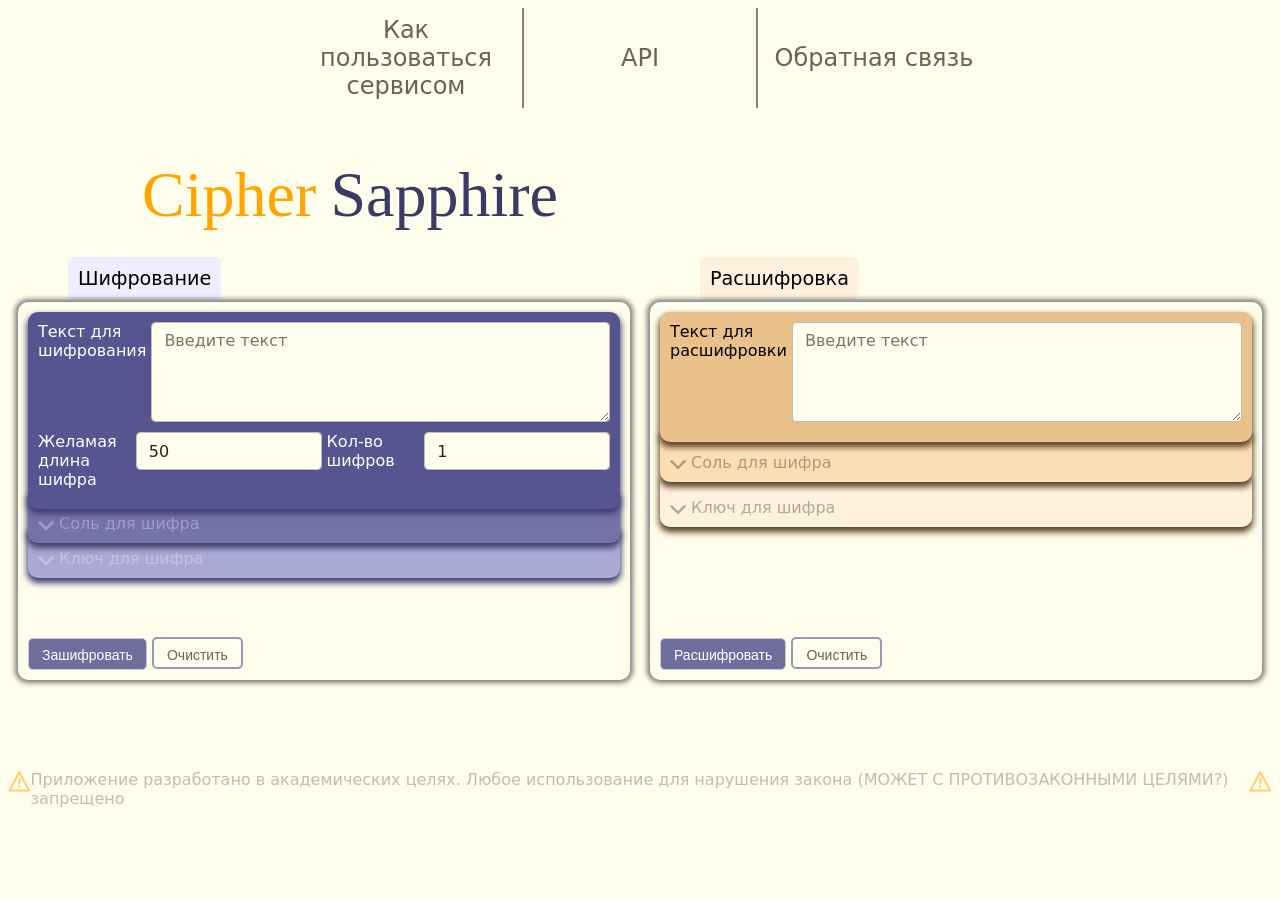
==== index.html @ 23f56d22 "добавил подсветку полей в блоке шифрования и дешифрования в случае если при изменении значений в пол" ====
<!DOCTYPE html>
<html lang="en">
<head>
    <meta charset="UTF-8">
    <meta name="viewport" content="width=device-width, initial-scale=1.0">
    <title>Document</title>
    <link rel="stylesheet" href="./index.css">
    <link rel="stylesheet" href="./preloader.css">
    <!-- <link rel="stylesheet" href="https://cdnjs.cloudflare.com/ajax/libs/font-awesome/6.7.2/css/all.min.css"> -->
</head>
<body>
     <div id="preloader-container">
        <div id="container__sapphire">
            <div id="sapphire__upper-triangles-block">
                <div class="triangle triangle--small triangle-up">
                    <div class='triangle-text'></div>
                </div>
                <div class="triangle triangle--small triangle-down">
                    <div class='triangle-text'></div>
                </div>
                <div class="triangle triangle--small triangle-up">
                    <div class='triangle-text'></div>
                </div>
                <div class="triangle triangle--small triangle-down">
                    <div class='triangle-text'></div>
                </div>
                <div class="triangle triangle--small triangle-up">
                    <div class='triangle-text'></div>
                </div>
            </div>
            <!-- <div id="sapphire__down-triangles-block"> -->
                <div class="triangle triangle-big--center">
                    <div class='triangle-text'></div>
                </div>
                <div class="triangle triangle-big--left">
                    <div class='triangle-text'></div>
                </div>
                <div class="triangle triangle-big--right">
                    <div class='triangle-text'></div>
                </div>
            <!-- </div> -->
        </div>
    </div>
    <div id="page-background"></div>
    <nav id="page__navigation">
        <div class="navigation__block">
            <div class="navigation__block__title">Как пользоваться сервисом</div>
            <div class="navigation__block__content" id="navigation__block__content__how-to-use">
                <div class="navigation__content__section">
                    <div class="navigation__content__section__step-num">1</div>
                    <div class="navigation__content__section__step-description">
                        В поле <span class="navigation__how-to-use__description__field-name">Текст для шифрования</span> введи текст, который хочешь зашифровать.
                        <br>В поле <span class="navigation__how-to-use__description__field-name">Желаемая длина шифра</span> введи количество символов, которое ты бы хотел видеть в шифре (это значение будет учтено только если итоговое количество символов в шифре меньше желаемого). 
                        <div class="how-to-use__description__slider-block">
                            <div class="slider-arrow">
                                <svg width="1em" height="1em" viewBox="0 0 10 10" fill="none" xmlns="http://www.w3.org/2000/svg"><path d="M1 4L5 8L9 4" stroke="currentColor" stroke-width="1.5" stroke-linecap="round"/></svg>
                                <span>Что это дает?</span>
                            </div>
                            <div class="slider-content">
                                Эта опция нужна, если ты хочешь, чтобы длина шифра не подсказывала возможные отличия между зашифрованными значениями. Так, текст '10', '10 000' и '10 000 000' будет иметь одинаковое количество символов в зашифрованном виде. В этом случае, потенциальный злоумышленник не сможет сделать вывод, ориентируясь только на количество символов в шифрах, в каком из них меньшее значение, а в каком большее.
                            </div>
                        </div>
                        В поле <span class="navigation__how-to-use__description__field-name">Кол-во шифров</span> введи количество шифров, которое сгенерируется по итогам шифрования. 
                        <div class="how-to-use__description__slider-block">
                            <div class="slider-arrow"><svg width="1em" height="1em" viewBox="0 0 10 10" fill="none" xmlns="http://www.w3.org/2000/svg"><path d="M1 4L5 8L9 4" stroke="currentColor" stroke-width="1.5" stroke-linecap="round"/></svg><span>Зачем?</span>
                            </div>
                            <div class="slider-content">
                                Используя эту опцию, ты можешь визуально сверить насколько отличаются между собой шифры, не смотря на то, что каждый из них будет содержать переданное тобой значение. Это демонстрирует устойчивость алгоритма к <a href="https://ru.wikipedia.org/wiki/Частотный_анализ" target="_blank">частотному анализу</a>.
                            </div>
                        </div>
                    </div>
                </div>
                <div class="navigation__content__section">
                    <div class="navigation__content__section__step-num">2</div>
                    <div class="navigation__content__section__step-description">
                        После нажатия на кнопку <span class="navigation__how-to-use__description__field-name">Зашифровать</span> сгенерируются шифры. Напротив каждого из них будет кнопка <span class="navigation__how-to-use__description__field-name">Расшифровать</span>. Нажав на ее, шифр прольется в поле <span class="navigation__how-to-use__description__field-name">Текст для расшифровки</span> в блоке Дешифровки.
                        <br>В нем же есть кнопка <span class="navigation__how-to-use__description__field-name">Расшифровать</span>. Нажав на ее, алгоритм отобразит исходное сообщение
                    </div>
                </div>
                <div class="navigation__content__section">
                    <div class="navigation__content__section__step-num">3</div>
                    <div class="navigation__content__section__step-description">
                        Соль для шифра предназначена для обеспечения стойкости шифров к взлому. Она гарантирует, что даже в случае заполучения потенциальным злоумышленником зашифрованных сообщений, их не получится расшифровать, не зная соли (вероятность подобрать соль менее 0.00000000001%).
                        <br>Для генерации соли используй endpoint <span class="navigation__how-to-use__description__field-name">api/getCipherSalt</span>(подробнее в разделе навигации API), нажми на иконку <svg xmlns="http://www.w3.org/2000/svg" x="0px" y="0px" width="25" height="25" viewBox="0,0,256,256"><g fill="#ffffff" fill-rule="nonzero" stroke="none" stroke-width="1" stroke-linecap="butt" stroke-linejoin="miter" stroke-miterlimit="10" stroke-dasharray="" stroke-dashoffset="0" font-family="none" font-weight="none" font-size="none" text-anchor="none" style="mix-blend-mode: normal"><g transform="scale(10.66667,10.66667)"><path d="M7,5c-3.84545,0 -7,3.15455 -7,7c0,3.84545 3.15455,7 7,7c2.77499,0 5.08941,-1.6853 6.27148,-4h2.72852v3h6v-3h2v-6h-1h-9.71289c-1.11451,-2.32444 -3.44795,-4 -6.28711,-4zM7,7c2.28025,0 4.09251,1.421 4.75586,3.32813l0.23242,0.67188h10.01172v2h-2v3h-2v-3h-5.98242l-0.24805,0.63477c-0.75942,1.94073 -2.60543,3.36523 -4.76953,3.36523c-2.75455,0 -5,-2.24545 -5,-5c0,-2.75455 2.24545,-5 5,-5zM7,9c-1.64501,0 -3,1.35499 -3,3c0,1.64501 1.35499,3 3,3c1.64501,0 3,-1.35499 3,-3c0,-1.64501 -1.35499,-3 -3,-3zM7,11c0.56413,0 1,0.43587 1,1c0,0.56413 -0.43587,1 -1,1c-0.56413,0 -1,-0.43587 -1,-1c0,-0.56413 0.43587,-1 1,-1z"></path></g></g></svg> напротив поля <span class="navigation__how-to-use__description__field-name">Ключ для шифра</span> формы основной страницы или на кнопку ниже <span class="navigation__how-to-use__description__field-name">Получить соль</span>.
                        <div class="section-private-data" id="section-private-data--salt-block">
                            <button type="button" id="getSalt">Получить соль</button>
                            <!--TODO идентификато ниже не должен быть с заглавной буквы-->
                            <div class="private-data__result" id="GetCipherSalt">
                                <div class="private-data__result__text" id="cipher-salt__text-block"></div>
                            </div>
                            <div class="private-data__timer-block" id="сipher-salt-timer-block">
                                <div class="private-data__timer-block__timer" id="salt-timer-block__timer"></div>
                                <div class="private-data__timer-block__text" id="salt-timer-block__text"></div>
                            </div>
                        </div>
                        <div class="how-to-use__description__slider-block">
                            <div class="slider-arrow"><svg width="1em" height="1em" viewBox="0 0 10 10" fill="none" xmlns="http://www.w3.org/2000/svg"><path d="M1 4L5 8L9 4" stroke="currentColor" stroke-width="1.5" stroke-linecap="round"/></svg><span>Несколько важных уточнений</span>
                            </div>
                            <!-- ПЕРЕИЕНУЙ КЛАСС navigation__how-to-use__description__field-name -->
                             <!-- ПЕРЕНЕСИ ИНФОРМАЦИЮ НИЖЕ В РАЗДЕЛ ПЕРСОНАЛЬНАЯ БЕЗОПАСНОСТЬ -->
                            <div class="slider-content">
                                <ol>
                                    <li>Не используй соль, которую придумал сам, это не безопасно!</li>
                                    <li>При работе с алгоритмом с <b>демонстрационной страницы</b> (где ты сейчас находишься) указывать соль не обязательно. Однако, при использовании api, ресурс будет требовать ее передачу.</li>
                                    <li>Очевидно, ту же соль, что была передана при шифровании, необходимо передать и при дешифровке для получения исходного сообщения. Можно использовать одну и ту же соль для неограниченного количества операций шифрования/дешифрования.</li>
                                    <li>И наконец, храни соль отдельно от шифров, которые были зашифрованы с ее помощью.</li>
                                </ol>
                            </div>
                        </div>
                        
                    </div>
                </div>
                <div class="navigation__content__section">
                    <div class="navigation__content__section__step-num">4</div>
                    <div class="navigation__content__section__step-description">
                        Ключ является необязательным параметром, который имеет схожее значение с солью и еще на несколько порядков усиливает стойкость шифра к взлому. Если соль - это сейф, который защищает твой зашифрованный текст, ключ - это еще один сейф внутри.
                        <br>К ключу применяются те же условия, которые описаны в подразделе Несколько важных уточнений для Соли выше, кроме того, что ключ необязательно формировать и передавать при работе с api
                        <br>Для генерации ключа воспользуйся api ендпоинтом <span class="navigation__how-to-use__description__field-name">api/getCipherKey</span> (подробнее в разделе навигации API), нажми на иконку <svg xmlns="http://www.w3.org/2000/svg" x="0px" y="0px" width="25" height="25" viewBox="0,0,256,256"><g fill="#ffffff" fill-rule="nonzero" stroke="none" stroke-width="1" stroke-linecap="butt" stroke-linejoin="miter" stroke-miterlimit="10" stroke-dasharray="" stroke-dashoffset="0" font-family="none" font-weight="none" font-size="none" text-anchor="none" style="mix-blend-mode: normal"><g transform="scale(10.66667,10.66667)"><path d="M7,5c-3.84545,0 -7,3.15455 -7,7c0,3.84545 3.15455,7 7,7c2.77499,0 5.08941,-1.6853 6.27148,-4h2.72852v3h6v-3h2v-6h-1h-9.71289c-1.11451,-2.32444 -3.44795,-4 -6.28711,-4zM7,7c2.28025,0 4.09251,1.421 4.75586,3.32813l0.23242,0.67188h10.01172v2h-2v3h-2v-3h-5.98242l-0.24805,0.63477c-0.75942,1.94073 -2.60543,3.36523 -4.76953,3.36523c-2.75455,0 -5,-2.24545 -5,-5c0,-2.75455 2.24545,-5 5,-5zM7,9c-1.64501,0 -3,1.35499 -3,3c0,1.64501 1.35499,3 3,3c1.64501,0 3,-1.35499 3,-3c0,-1.64501 -1.35499,-3 -3,-3zM7,11c0.56413,0 1,0.43587 1,1c0,0.56413 -0.43587,1 -1,1c-0.56413,0 -1,-0.43587 -1,-1c0,-0.56413 0.43587,-1 1,-1z"></path></g></g></svg> напротив поля <span class="navigation__how-to-use__description__field-name">Соль для шифрования</span> формы основной страницы или на кнопку ниже <span class="navigation__how-to-use__description__field-name">Получить ключ</span>
                        <div class="section-private-data" id="section-private-data--key-block">
                            <button type="button" id="getKey">Получить ключ</button>
                            <!--TODO идентификато ниже не должен быть с заглавной буквы-->
                            <div class="private-data__result" id="GetCipherKey">
                                <div class="private-data__result__text" id="cipher-key__text-block"></div>
                            </div>
                            <div class="private-data__timer-block" id="сipher-key-timer-block">
                                <div class="private-data__timer-block__timer" id="key-timer-block__timer"></div>
                                <div class="private-data__timer-block__text" id="key-timer-block__text"></div>
                            </div>
                        </div>
                    </div>
                </div>
            </div>
        </div>
        <div class="navigation__block">
            <div class="navigation__block__title">API</div>
            <div class="navigation__block__content">
                <div id="api_description">
                    <div class="api_description__block">
                        <h3>Общая информация</h3>
                        <ul>
                            <li>Передача персонального api ключа или заголовка авторизации: не требуется</li>
                            <li>Ограничение на отправку запросов в минуту?</li>
                        </ul>
                    </div>
                    <div class="api_description__block">
                        <h3>Возвращаемые специальные заголовки:</h3>
                        <ul>
                            <li><span class="navigation__how-to-use__description__field-name">X-Error-Msg</span>: кастомное сообщение об ошибке</li>
                        </ul>
                    </div>
                    <div id="api_description__block--endpoint" class="api_description__block">
                        <h3>Ендопоинты</h3>
                        <div class="api_description__endpoint__container">
                            <div class="endpoint__container__uri">api/getCipherSalt</div>
                            <div class="endpoint__container__param-block">
                                <div class="endpoint__container__param__title">
                                    метод
                                </div>
                                <div class="endpoint__container__param__description">
                                    <span class="endpoint__container__param__method--GET">GET</span>
                                </div>
                            </div>
                            <div class="endpoint__container__param-block">
                                <div class="endpoint__container__param__title">
                                    используется для
                                </div>
                                <div class="endpoint__container__param__description">
                                    получение соли для шифра
                                </div>
                            </div>
                            <div class="endpoint__container__param-block">
                                <div class="endpoint__container__param__title">
                                    необходимые заголовки
                                </div>
                                <div class="endpoint__container__param__description">
                                    отсутствуют
                                </div>
                            </div>
                            <div class="endpoint__container__param-block">
                                <div class="endpoint__container__param__title">
                                    формат ответа
                                </div>
                                <div class="endpoint__container__param__description">
                                    application/json
                                </div>
                            </div>
                            <div class="endpoint__container__param-block">
                                <div class="endpoint__container__param__title">
                                    пример ответа
                                </div>
                                <div class="endpoint__container__param__description">
                                    {"cipherSalt":"Y2M3MzMxYjk0MDA2NzVjMDE5MzNjOTViYzE4YjVhZTgxNjAxYjg2MzM1ODcwYjQ3MTZmNTI4Zjg1MzFjNDU1MGYzYWM2NDQ5YmRlYTZmOTg5ZjcyYzI5M2Q4NDEyYzI5NWEzNjEzZTY5OTcxZTQzZWFlMmUxMTY4MzQ0ZjcxNTQ"}
                                </div>
                            </div>
                        </div>
                        <div class="api_description__endpoint__container">
                            <div class="endpoint__container__uri">api/getCipherKey</div>
                            <div class="endpoint__container__param-block">
                                <div class="endpoint__container__param__title">
                                    метод
                                </div>
                                <div class="endpoint__container__param__description">
                                    <span class="endpoint__container__param__method--GET">GET</span>
                                </div>
                            </div>
                            <div class="endpoint__container__param-block">
                                <div class="endpoint__container__param__title">
                                    используется для
                                </div>
                                <div class="endpoint__container__param__description">
                                    получение ключа для шифра
                                </div>
                            </div>
                            <div class="endpoint__container__param-block">
                                <div class="endpoint__container__param__title">
                                    необходимые заголовки
                                </div>
                                <div class="endpoint__container__param__description">
                                    отсутствуют
                                </div>
                            </div>
                            <div class="endpoint__container__param-block">
                                <div class="endpoint__container__param__title">
                                    формат ответа
                                </div>
                                <div class="endpoint__container__param__description">
                                    application/json
                                </div>
                            </div>
                            <div class="endpoint__container__param-block">
                                <div class="endpoint__container__param__title">
                                    пример ответа
                                </div>
                                <div class="endpoint__container__param__description">
                                    {"cipherKey": "Ъ:юMяπЬ1Д€Жje/as⇔iЗ$4×9ъZлЩТ№tУb?тN3*,{м©з.cЦцдО7DНёzПи5v>аg;TJrЭ`6ЁВQб}_Му+жРБЧЮ=]U2оwЛ§щпF(-|XOI %RыГ0хnfmoйu"VШсCkфвxргWчyС8\Bшьl&эG[кХЙYА!AФ<pн≠ЫК~И)еLЕHd^Я#÷Sh@qKPEg]\ЬМИNЖТi:К&щЮДSО©ЫGvрбk^}3ъ?ь*TГLЪПЧйпУnо;Х|aBАя+=x⇔н1!>÷эu$Ш<ЦЛФjкшцлф7)/DНheV9dгдхf%Щ8жZ6@мСO§#t ЙЭ4-WЕ`mРMY~вsFсqA{b[з"o≠rеJP€plE№юCyzтчЁБ2иUыR.5ёIа_Я0KXQwcуπЗ,ВH(×"}
                                </div>
                            </div>
                        </div>
                        <div class="api_description__endpoint__container">
                            <div class="endpoint__container__uri">api/encryptText</div>
                            <div class="endpoint__container__param-block">
                                <div class="endpoint__container__param__title">
                                    метод
                                </div>
                                <div class="endpoint__container__param__description">
                                    <span class="endpoint__container__param__method--POST">POST</span>
                                </div>
                            </div>
                            <div class="endpoint__container__param-block">
                                <div class="endpoint__container__param__title">
                                    используется для
                                </div>
                                <div class="endpoint__container__param__description">
                                    получение зашифрованного текста
                                </div>
                            </div>
                            <div class="endpoint__container__param-block">
                                <div class="endpoint__container__param__title">
                                    передаваемые поля
                                </div>
                                <div class="endpoint__container__param__description">
                                    <table class="endpoint__container__param__description__param-table">
                                        <tr>
                                            <th>имя</th>
                                            <th>обязательное</th>
                                            <th>тип</th>
                                            <th>доп. информация</th>
                                        </tr>
                                        <tr>
                                            <td>text</td>
                                            <td>true</td>
                                            <td>string</td>
                                            <td></td>
                                        </tr>
                                        <tr>
                                            <td>fakeLength</td>
                                            <td>true</td>
                                            <td>int</td>
                                            <td>по умолчанию 50, макс. 899</td>
                                        </tr>
                                        <tr>
                                            <td>cipherSalt</td>
                                            <td>true</td>
                                            <td>string</td>
                                            <td>генерится с помощью ендпоинта api/getCipherSalt</td>
                                        </tr>
                                        <tr>
                                            <td>cipherKey</td>
                                            <td>false</td>
                                            <td>string</td>
                                            <td>генерится с помощью ендпоинта api/getCipherKey</td>
                                        </tr>
                                    </table>
                                </div>
                            </div>
                            <div class="endpoint__container__param-block">
                                <div class="endpoint__container__param__title">
                                    обязательные заголовки
                                </div>
                                <div class="endpoint__container__param__description">
                                    'content-type': 'application/json'
                                </div>
                            </div>
                            <div class="endpoint__container__param-block">
                                <div class="endpoint__container__param__title">
                                    формат ответа
                                </div>
                                <div class="endpoint__container__param__description">
                                    application/json
                                </div>
                            </div>
                            <div class="endpoint__container__param-block">
                                <div class="endpoint__container__param__title">
                                    пример ответа
                                </div>
                                <div class="endpoint__container__param__description">
                                    {encryptText: "OWM65©348_т830й1о60e1515ш3i≠qЗ|Гсy3ОаInNmU≠5?584цлё"}
                                </div>
                            </div>
                        </div>
                        <div class="api_description__endpoint__container">
                            <div class="endpoint__container__uri">api/decryptText</div>
                            <div class="endpoint__container__param-block">
                                <div class="endpoint__container__param__title">
                                    метод
                                </div>
                                <div class="endpoint__container__param__description">
                                    <span class="endpoint__container__param__method--POST">POST</span>
                                </div>
                            </div>
                            <div class="endpoint__container__param-block">
                                <div class="endpoint__container__param__title">
                                    используется для
                                </div>
                                <div class="endpoint__container__param__description">
                                    получение расшифрованного текста
                                </div>
                            </div>
                            <div class="endpoint__container__param-block">
                                <div class="endpoint__container__param__title">
                                    передаваемые поля
                                </div>
                                <div class="endpoint__container__param__description">
                                    <table class="endpoint__container__param__description__param-table">
                                        <tr>
                                            <th>имя</th>
                                            <th>обязательное</th>
                                            <th>тип</th>
                                            <th>доп. информация</th>
                                        </tr>
                                        <tr>
                                            <td>text</td>
                                            <td>true</td>
                                            <td>string</td>
                                            <td></td>
                                        </tr>
                                        <tr>
                                            <td>cipherSalt</td>
                                            <td>true</td>
                                            <td>string</td>
                                            <td>генерится с помощью ендпоинта api/getCipherSalt</td>
                                        </tr>
                                        <tr>
                                            <td>cipherKey</td>
                                            <td>false</td>
                                            <td>string</td>
                                            <td>генерится с помощью ендпоинта api/getCipherKey</td>
                                        </tr>
                                    </table>
                                </div>
                            </div>
                            <div class="endpoint__container__param-block">
                                <div class="endpoint__container__param__title">
                                    обязательные заголовки
                                </div>
                                <div class="endpoint__container__param__description">
                                    'content-type': 'application/json'
                                </div>
                            </div>
                            <div class="endpoint__container__param-block">
                                <div class="endpoint__container__param__title">
                                    формат ответа
                                </div>
                                <div class="endpoint__container__param__description">
                                    application/json
                                </div>
                            </div>
                            <div class="endpoint__container__param-block">
                                <div class="endpoint__container__param__title">
                                    пример ответа
                                </div>
                                <div class="endpoint__container__param__description">
                                    {decryptText: "открытый текст"}
                                </div>
                            </div>
                        </div>
                    </div>
                </div>
            </div>
        </div>
        <div class="navigation__block">
            <div class="navigation__block__title">Обратная связь</div>
            <div class="navigation__block__content" id="navigation__block__content__feedback">
                <div class="navigation__content__section">
                    Любые вопросы и предложения пишите на почту CIPPHER.GMAIL.COM (ПОПРАВЬ ПОЧТУ), на страницу проекта (ССЫЛКА НА публичную страницу GITHUB) или заполните форму ниже
                    <br>Буду рад увидеть вашу оценку сервиса и предложения по его улучшению!
                </div>
                <div class="navigation__content__section" id="feedback-fields-block">
                    <div class="input-block__field-row">
                        <!-- ГАВРИЛОВ. ОГРАНИЧЕНИЯ НА ОТПРАВКУ ЗАПРОСОВ ФИДБЕКА КОЛИЧЕСТВО ЗАПРОСОВ В МИНУТУ МИНИМАЛЬНОЕ (10) -->
                        <label for="feedback-text">Вопрос/предложение</label>
                        <textarea class="feedback-fields-block__field" type="text" placeholder="Макс. 500 символов" id="feedback-text" required="required"></textarea>
                    </div>
                    <div class="input-block__field-row">
                        <!-- ГАВРИЛОВ. ОГРАНИЧЕНИЯ НА ОТПРАВКУ ЗАПРОСОВ ФИДБЕКА КОЛИЧЕСТВО ЗАПРОСОВ В МИНУТУ МИНИМАЛЬНОЕ (10) -->
                        <label for="feedback-sender-contact">Контакт для обратной связи (не обязательно)</label>
                        <input class="feedback-fields-block__field" type="text" id="feedback-sender-contact">
                    </div>
                    <button type="button" id="feedback-submit" class="">Отправить</button>
                </div>
            </div>
        </div>            
    </nav>
    <!-- ГАВРИЛОВ
     ДОБАВЬ В БЛОК КАК ПОЛЬЗОВАТЬСЯ СЕРВИСОМ, ЧТО АЛГОРИТМ АСИНХРОННЫЙ И ПРЕДСТАВЛЯЕТ ВОЗОМЖНОСТЬ ДВУСТОРОННЕГО ШИФРОВАНИЯ (СПРОСИ УТОЧНЕНИЯ У НЕЙРОСЕТИ) -->
    <!--ГАВРИЛОВ
    ПЕРЕДЕЛАЙ СЛЕДУЮЩИМ ОБРАЗОМ ВЕРСТКУ: 
    1) ВЕРХНЯЯ СТРОКА - 2 БЛОКА (ЗАШИФРОВКА, РАСШИФРОВКА)
        СТРОКА POSITION STICKY
    2) СЛЕДУЮЩАЯ СТРОКА - ЦЕЛИКОМ БЛОК НА ВСЮ ШИРИНУ ГДЕ БУДУТ РЕЗУЛЬТАТЫ ШИФРОВАНИЯ-->
    <!--Добавь при подключении css и js ver=?-->
    <!--Нужен ли тег форм, если запрос отправляется ajax?-->
    <div id="page-title">
        <div id="app-name">
            <div id="app-name--cipher" class="page-title__app-name">
                <span>Cip</span>
                <span>her</span>
            </div>
            <div id="app-name--sapphire" class="page-title__app-name">
                <span>Sap</span>
                <span>phire</span>
            </div>
        </div>
        <div id="app_description">
            <span></span><span></span><span></span><span></span><span></span><span></span><span></span>
            <span></span><span></span><span></span><span></span><span></span>
            <span></span><span></span><span></span><span></span><span></span><span></span><span></span><span></span><span></span>
            <span></span><span></span><span></span><span></span><span></span>
        </div>
        
    </div>
    <div id="cipher-content">
        <div id="cipher-content__input-block">
            <div id="cipher-content__encrypt-block" class="cipher-content__block">
                <form>
                    <div id="content__encrypt-block__encrypt" class="content__input-block">
                        <div class="input-block__field-row">
                            <label for="encryptText">Текст для шифрования</label>
                            <textarea type="text" placeholder="Введите текст" id="encryptText" required></textarea>
                        </div>
                        <div class="input-block__field-row field-row--two-fields">
                            <label for="cipherLength">Желамая длина шифра</label>
                            <!--подсказка: если шифруемый текст меньше длины шифра - фейковая длина не будет достигнута-->
                            <!-- гаврилов
                            не работает параметр required -->
                            <input type="number" placeholder="мин. 50 макс. 899" id="cipherLength" min="50" max="100" required="required" value="50">
                            <label for="cipherCount">Кол-во шифров</label>
                            <input type="numberа" placeholder="мин. 1 макс. 20" id="cipherCount" min="0" max="100" value="1" required>
                        </div>
                    </div>
                    <div id="content__encrypt-block__salt" class="content__input-block input-block--minor">
                        <div class="input-block__field-row">
                            <!-- <label for="cipherSalt">Соль для шифра</label> -->
                            <textarea type="text" placeholder="Введите текст" id="cipherSalt" class="cipher-salt-input"></textarea>
                            <div class="input-block__icon-block">
                                <!-- <div  > -->
                                    <svg class="input-block__icon-block__icon" id="api-get-cipher-salt" xmlns="http://www.w3.org/2000/svg" x="0px" y="0px" width="25" height="25" viewBox="0,0,256,256"><g fill="#ffffff" fill-rule="nonzero" stroke="none" stroke-width="1" stroke-linecap="butt" stroke-linejoin="miter" stroke-miterlimit="10" stroke-dasharray="" stroke-dashoffset="0" font-family="none" font-weight="none" font-size="none" text-anchor="none" style="mix-blend-mode: normal"><g transform="scale(10.66667,10.66667)"><path d="M7,5c-3.84545,0 -7,3.15455 -7,7c0,3.84545 3.15455,7 7,7c2.77499,0 5.08941,-1.6853 6.27148,-4h2.72852v3h6v-3h2v-6h-1h-9.71289c-1.11451,-2.32444 -3.44795,-4 -6.28711,-4zM7,7c2.28025,0 4.09251,1.421 4.75586,3.32813l0.23242,0.67188h10.01172v2h-2v3h-2v-3h-5.98242l-0.24805,0.63477c-0.75942,1.94073 -2.60543,3.36523 -4.76953,3.36523c-2.75455,0 -5,-2.24545 -5,-5c0,-2.75455 2.24545,-5 5,-5zM7,9c-1.64501,0 -3,1.35499 -3,3c0,1.64501 1.35499,3 3,3c1.64501,0 3,-1.35499 3,-3c0,-1.64501 -1.35499,-3 -3,-3zM7,11c0.56413,0 1,0.43587 1,1c0,0.56413 -0.43587,1 -1,1c-0.56413,0 -1,-0.43587 -1,-1c0,-0.56413 0.43587,-1 1,-1z"></path></g></g></svg>
                                <!-- </div> -->
                                <!-- <div  > -->
                                    <svg class="input-block__icon-block__icon icon--copy" id="copy-cipher-salt" width="1.3em" height="1.3em" viewBox="0 0 16 16" fill="none" xmlns="http://www.w3.org/2000/svg"><rect x="3" y="5" width="8" height="10" stroke="currentColor" stroke-width="1.5"/><rect x="5" y="3" width="8" height="10" stroke="currentColor" stroke-width="1.5"/></svg>
                                <!-- </div> -->
                            </div>
                            <!-- <i id="api-get-cipher-salt" class="fa fa-refresh" aria-hidden="true"></i> -->
                        </div>
                        <div class="content__input-block__block-slide">
                            <!-- <i class="fa fa-chevron-down"></i> -->
                            <svg class="input-block__block-slide__icon-arrow" width="1em" height="1em" viewBox="0 0 10 10" fill="none" xmlns="http://www.w3.org/2000/svg"><path d="M1 4L5 8L9 4" stroke="currentColor" stroke-width="1.5" stroke-linecap="round"/></svg>
                            Соль для шифра
                        </div>
                    </div>
                    <div id="content__encrypt-block__key" class="content__input-block input-block--minor">
                        <div class="input-block__field-row">
                            <!-- <label for="cipherSalt">Ключ для шифра</label> -->
                            <textarea type="text" placeholder="Введите текст" id="cipherKey" class="cipher-key-input"></textarea>
                            <div class="input-block__icon-block">
                                <!-- <div  > -->
                                    <svg id="api-get-cipher-key" class="input-block__icon-block__icon" xmlns="http://www.w3.org/2000/svg" x="0px" y="0px" width="25" height="25" viewBox="0,0,256,256"><g fill="#ffffff" fill-rule="nonzero" stroke="none" stroke-width="1" stroke-linecap="butt" stroke-linejoin="miter" stroke-miterlimit="10" stroke-dasharray="" stroke-dashoffset="0" font-family="none" font-weight="none" font-size="none" text-anchor="none" style="mix-blend-mode: normal"><g transform="scale(10.66667,10.66667)"><path d="M7,5c-3.84545,0 -7,3.15455 -7,7c0,3.84545 3.15455,7 7,7c2.77499,0 5.08941,-1.6853 6.27148,-4h2.72852v3h6v-3h2v-6h-1h-9.71289c-1.11451,-2.32444 -3.44795,-4 -6.28711,-4zM7,7c2.28025,0 4.09251,1.421 4.75586,3.32813l0.23242,0.67188h10.01172v2h-2v3h-2v-3h-5.98242l-0.24805,0.63477c-0.75942,1.94073 -2.60543,3.36523 -4.76953,3.36523c-2.75455,0 -5,-2.24545 -5,-5c0,-2.75455 2.24545,-5 5,-5zM7,9c-1.64501,0 -3,1.35499 -3,3c0,1.64501 1.35499,3 3,3c1.64501,0 3,-1.35499 3,-3c0,-1.64501 -1.35499,-3 -3,-3zM7,11c0.56413,0 1,0.43587 1,1c0,0.56413 -0.43587,1 -1,1c-0.56413,0 -1,-0.43587 -1,-1c0,-0.56413 0.43587,-1 1,-1z"></path></g></g></svg>
                                <!-- </div> -->
                                <!-- <div > -->
                                    <svg class="input-block__icon-block__icon icon--copy" width="1.3em" height="1.3em" viewBox="0 0 16 16" fill="none" xmlns="http://www.w3.org/2000/svg"><rect x="3" y="5" width="8" height="10" stroke="currentColor" stroke-width="1.5"/><rect x="5" y="3" width="8" height="10" stroke="currentColor" stroke-width="1.5"/></svg>
                                <!-- </div> -->
                            </div>
                            <!-- <i id="api-get-cipher-key" class="fa fa-refresh" aria-hidden="true"></i> -->
                        </div>
                        <div class="content__input-block__block-slide">
                            <!-- <i class="fa fa-chevron-down"></i> -->
                            <svg class="input-block__block-slide__icon-arrow" width="1em" height="1em" viewBox="0 0 10 10" fill="none" xmlns="http://www.w3.org/2000/svg"><path d="M1 4L5 8L9 4" stroke="currentColor" stroke-width="1.5" stroke-linecap="round"/></svg>
                            Ключ для шифра
                        </div>
                    </div>
                    <div class="content-block__btn-block">
                        <button type="button" id="content__encrypt-block__encrypt-submit" class="content__input-block__submit-btn">Зашифровать</button>
                        <button type="reset" class="content__encrypt-block__encrypt-clear">Очистить</button>
                    </div>
                </form>
            </div>
            <div id="cipher-content__decrypt-block" class="cipher-content__block">
                <form>
                    <div id="content__decrypt-block__input" class="content__input-block">
                        <div class="input-block__field-row">
                            <label for="decryptText">Текст для расшифровки</label>
                            <textarea type="text" placeholder="Введите текст" id="decryptText"></textarea>
                        </div>
                    </div>
                    <div id="content__decrypt-block__decrypt" class="content__input-block input-block--minor">
                        <div class="input-block__field-row">
                            <!-- <label for="cipherSalt_decrypt">Соль для шифра</label> -->
                            <textarea type="text" placeholder="Введите текст" id="cipherSalt_decrypt" class="cipher-salt-input"></textarea>
                        </div>
                        <div class="content__input-block__block-slide">
                            <!-- <i class="fa fa-chevron-down"></i> -->
                            <svg class="input-block__block-slide__icon-arrow" width="1em" height="1em" viewBox="0 0 10 10" fill="none" xmlns="http://www.w3.org/2000/svg"><path d="M1 4L5 8L9 4" stroke="currentColor" stroke-width="1.5" stroke-linecap="round"/></svg>
                            Соль для шифра
                        </div>
                    </div>
                    <div id="content__decrypt-block__key" class="content__input-block input-block--minor">
                        <div class="input-block__field-row">
                            <!-- <label for="cipherSalt">Ключ для шифра</label> -->
                            <textarea type="text" placeholder="Введите текст" id="cipher-key--decrypt" class="cipher-key-input"></textarea>
                        </div>
                        <div class="content__input-block__block-slide">
                            <!-- <i class="fa fa-chevron-down"></i> -->
                            <svg class="input-block__block-slide__icon-arrow" width="1em" height="1em" viewBox="0 0 10 10" fill="none" xmlns="http://www.w3.org/2000/svg"><path d="M1 4L5 8L9 4" stroke="currentColor" stroke-width="1.5" stroke-linecap="round"/></svg>
                            Ключ для шифра
                        </div>
                    </div>
                    <div id="content__decrypt-block__result"></div>
                    <div class="content-block__btn-block">
                        <button type="button" id="content__decrypt-block__decrypt-btn" class="content__input-block__submit-btn">Расшифровать</button>
                        <button type="reset" class="content__encrypt-block__encrypt-clear">Очистить</button>
                    </div>
                </form>
            </div>
        </div>
        <div id="content__encrypt-block__result">   
        </div>
    </div>
    <footer>
        <div id="footer-content">
                <svg width="1.5em" height="1.5em" viewBox="0 0 16 16" fill="none" xmlns="http://www.w3.org/2000/svg">
                    <path d="M8 1L15 14H1L8 1Z" stroke="currentColor" stroke-width="1.5" stroke-linejoin="round"/>
                    <path d="M8 6V9M8 11V11.5" stroke="currentColor" stroke-width="1.5" stroke-linecap="round"/>
                </svg>
            
            <div id="footer-content__notification">Приложение разработано в академических целях. Любое использование для нарушения закона (МОЖЕТ С ПРОТИВОЗАКОННЫМИ ЦЕЛЯМИ?) запрещено</div>
           
                <svg width="1.5em" height="1.5em" viewBox="0 0 16 16" fill="none" xmlns="http://www.w3.org/2000/svg">
                    <path d="M8 1L15 14H1L8 1Z" stroke="currentColor" stroke-width="1.5" stroke-linejoin="round"/>
                    <path d="M8 6V9M8 11V11.5" stroke="currentColor" stroke-width="1.5" stroke-linecap="round"/>
                </svg>
            
        </div>
    </footer>
    <script src="./index.js" type="module"></script>
    <script type="module" src="./preloader.js"></script>
</body>
</html>
---- index.css ----
:root{
  --color_orange_main: #eac18a;
  --color_orange_main_opacity: rgba(234, 193, 138, 0.75);
  --color_blue_main: #3a3a65;
  --color_background: #fffdeb;
  --color_blue_button: #6f6f9d;
  --color_blue_minor: #555590;
}

*, *::before, *::after {
    box-sizing: border-box;
}

body{
  overflow: scroll;
  font-family: system-ui;
  background: var(--color_background);
}

button{
  display: inline-block;
    /* box-sizing: border-box; */
    padding: 0 13px;
    /* margin: 15px 0; */
    border: 1.5px solid #c7c7c7;
    border-radius: 5px;
    height: 32px;
    line-height: 32px;
    font-size: 14px;
    color: white;
    background-color: var(--color_blue_button);
    cursor: pointer;
    transition: 0.3s;
    /* box-shadow: 0px 0px 3px 1px #8b8b8b; */

    &:hover{
      background-color: #4b4b88;
    }
}

input,
textarea{
  font-family: inherit;
  font-size: inherit;
  line-height: inherit;
  margin: 0;
  display: block;
  width: 100%;
  height: calc(2.25rem + 2px);
  padding: 0.375rem 0.75rem;
  font-family: inherit;
  font-size: 1rem;
  font-weight: 400;
  line-height: 1.5;
  color: #212529;
  background-color: var(--color_background);
  background-clip: padding-box;
  border: 1px solid #bdbdbd;
  border-radius: 0.25rem;
  transition: border-color 0.15s ease-in-out, box-shadow 0.15s ease-in-out;
  resize: vertical;
}

#feedback-fields-block{
  margin: 15px 0;

  &>.input-block__field-row{
    margin-bottom: 10px;
  }
}

#encryptText,
#decryptText{
  height: 100px;
}

#page-background{
  width: 100%;
  height: 100%;
  background: rgb(109 106 147 / 75%);
  position: fixed;
  top: 0;
  left: 0;
  z-index: 99;
  opacity: 0.8;
  display: none;

  &.visible{
    display: block;
  }
}

.private-data__result{
  display: none;
  word-break: break-all;

  &.visible{
    display: block;
  }

  &>.private-data__result__text{
    padding: 5px;
    border-radius: 5px;
    margin: 15px 0px;
    background: #5f5f9a;
    box-shadow: 0px 0px 3px 1px #8a8a8a inset;
  }
}

#footer-content{
  display: flex;
    justify-content: space-between;
  transition: 0.3s;
  opacity: 0.5;
  color: grey;

  &:hover{
    opacity: 1;
    color: black;
  }

  &>svg{
    color: orange;
  }

  &>#footer-content__notification{
    align-self: center;
  }  
}

.navigation__how-to-use__description__field-name{
  color: #e6d4bb;
  font-weight: 500;        
}

/* #cipher-salt__text-block{
  border-radius: 5px;
  padding: 10px;
  background: #545479;
  box-shadow: inset 0px 0px 3px 2px #6e6e6e;
  margin: 10px 0;
} */

#page-title{
  /* background: green; */
  display: flex;
    justify-content: center;
    gap: 30px;
  margin: 50px 0;

  &>#app_description{
    display: flex;
      justify-content: center;
      align-items: center;
    opacity: 0;
    width: 550px;
    font-size: 1.7rem;
    transition: 0.3s;
    transform: translateX(10px);

    &.shift{
      opacity: 1;
      transform: translateX(0);
    }

    &>span{
      color: #3a3a65;
      font-weight: 500;

      &.shine{
        color: orange;
        min-width: 15px;
        animation-name: shineSymb;
        animation-iteration-count: infinite;
        animation-duration: 0.3s;
        /* animation-fill-mode: backwards; */
        animation-direction: alternate;
      }
    }
  }

  &>#app-name{
    transition: 0.3s;
    display: flex;
    opacity: 0;
    transform: translateX(-10px);
    font-size: 4rem;
    font-family: math;

    &.shift{
      opacity: 1;
      transform: translateX(0);
    }
  }

  & #app-name--cipher{
    color: orange;

    &>span:last-child{
      width: 1.5em;
    }
  }

  & #app-name--sapphire{
    color: var(--color_blue_main);

    &>span:first-child{
      width: 1.5em;
    }
  }

  & .page-title__app-name{
    display: flex;

    &>span{
      overflow: hidden;
      transition: 0.3s;

      &.hide{
        width: 0!important;
      }
    }
  }
}

#page__navigation{
  /* background: yellow; */
  display: flex;
    /* gap: 10px; */
    justify-content: space-around;
  width: 700px;
  margin: auto;
  /* margin-bottom: 50px; */
  z-index: 100;
  position: relative;

  &>.navigation__block{
    flex: 1;
    /* flex-basis: 33%; */
    /* position: relative; */

    &.show{
      opacity: 1;

      &>.navigation__block__title{
        opacity: 1;
      }
    }

    &:hover{
      opacity: 1;
    }

    &:not(:first-of-type){

      /* &>.navigation__block__title{ */
        border-left: 2px solid grey;
      /* } */
    }

    &>.navigation__block__title{
      /* background: lightblue; */
      /* color: grey; */
      height: 100px;
      transition: 0.3s;
      cursor: pointer;
      padding: 5px;
      font-size: 1.5rem;
      align-content: center;
      text-align: center;
      opacity: 0.6;

      &:hover{
        /* text-shadow: 1px -1px var(--color_blue_main); */
        opacity: 1;
      }

      &+.navigation__block__content{
        transform: translateY(0px);
        border-radius: 5px;
        background: var(--color_blue_main);
        color: white;
        margin-top: 10px;
        padding: 10px;
        position: absolute;
        width: 100%;
        visibility: hidden;
        left: 0;
        max-height: 500px;
        overflow-y: scroll;

        & .navigation__content__section__description{
          text-align: justify;
        }

        &#navigation__block__content__how-to-use{

          &>.navigation__content__section{
            /* display: flex;
              align-items: flex-start; */
              gap: 10px;
            display: grid;
              grid-template-columns: 1fr 50fr;

            & .section-private-data{
              margin: 15px 0;
            }

            &>.navigation__content__section__step-num{
              display: flex;
                justify-content: center;
                align-items: center;
              background: var(--color_orange_main);
              font-size: 2rem;
              padding: 5px 20px;
              border-radius: 50%;
              font-weight: 600;
              height: 50px;
              width: 50px;
            }

            &>.navigation__content__section__step-description{
              margin-bottom: 30px;
              /* line-height: 1.5; */

              &>.how-to-use__description__slider-block{
                border-left: 5px solid var(--color_orange_main);
                margin: 10px 0;
                opacity: 0.3;
                transition: 0.3s;

                &:hover{
                  opacity: 1;
                }

                &>.slider-arrow{
                  cursor: pointer;
                  /* margin: 15px 0; */
                  margin-bottom: 10px;
                  padding-left: 10px;
                  
                  &>svg{
                    transform: translateY(2px);

                    &+span{
                      margin-left: 10px;
                    }
                  }
                }

                &>.slider-content{
                  /* transition: 0.3s;
                  transition-delay: 1s; */
                  /* visibility: hidden;
                  height: 0; */
                  margin-bottom: 15px;
                  display: none;
                  /* border-left: 5px solid #eac18a; */
                  padding: 5px;
                  background: #f6e7d0;
                  color: black;
                  /* transform: translateY(-5px); */

                  & .navigation__how-to-use__description__field-name{
                    color: white;
                  }
                }

                &.visible{
                  opacity: 1;

                  & svg{
                    transform: translateY(3px) rotate(180deg);
                  }

                  &>.slider-content{
                    /* height: auto;
                    visibility: visible; */
                    /* transform: translateY(5px); */
                    display: block;
                  }
                }
              }
            }
          }
        }
      }
    }

    &.show>.navigation__block__content{
      transform: translateY(-5px);
      visibility: visible;
      transition: 0.3s;
    }
    &.show>.navigation__block__title{
      transform: translateY(5px);
      color: white;
      background: var(--color_blue_main);
      border-radius: 10px 10px 0 0;
      border-bottom: 5px solid var(--color_orange_main);
    }
  }
}


#cipher-content{
  margin: 60px 0;


    & .result-text-block{
      transition: 0.3s;
      opacity: 1;
      animation-name: showResults;
      animation-duration: 1s;
      animation-fill-mode: forwards;

      &.hide{
        animation-name: hideResults;
      }

      &>.content__block__result__text{
        word-break: break-word;
        background: var(--color_orange_main);
        padding: 5px;
        border-radius: 5px;
      }
    }

    

    &>#cipher-content__input-block{
      background: white;
      display: flex;
      position: relative;
      /* position: sticky;
        top: 0; */
      z-index: 2;
      background: transparent;

      & #decrypt-result-text{
        background: var(--color_blue_minor);
        color: white;
      }

      &>.cipher-content__block{
        width: 50%;
        padding: 10px;
        border-radius: 10px;
        margin: 10px;
        box-shadow: 0 0 5px 3px grey;
        /* padding-bottom: 50px; */
        background: #fffdeb;
        position: relative;
        
        &:before{
          z-index: -1;
          position: absolute;
          top: -45px;
          left: 50px;
          font-size: 1.2rem;
          /* border: 2px solid #c6c6c6; */
          color: black;
          padding: 10px;
          border-radius: 5px;
        }

        &>form{
          /* position: relative; */
          height: 100%;
          display: flex;
            flex-direction: column;
            align-content: space-between;
            
            justify-content: space-between;

          &>.content__input-block{
            padding: 10px;
            position: relative;

            &.visible{
              /* transform: translateY(0)!important; */

              &>.input-block__field-row{
                height: auto!important;
                padding-top: 20px;

                &>.input-block__icon-block{
                  display: flex;
                    flex-direction: column;
                    justify-content: space-around;
                    align-items: center;

                  &>.input-block__icon-block__icon{
                    cursor: pointer;
                  }
                }
              }

              & .content__input-block__block-slide{

                &:hover{

                  /* &>.input-block__block-slide__icon-arrow{
                    transform: translateY(-3px) rotate(180deg);
                  } */
                }

                &>.input-block__block-slide__icon-arrow{
                  transform: rotate(180deg);
                  /* padding-left: 10px;
                  padding-right: 0px; */
                }
              }

            }
          }
        }

        

        & .content-block__btn-block{
          /* position: absolute;
          bottom: 10px; */
          position: relative;

          &>.content__encrypt-block__encrypt-clear{
            background: #fffdeb;
            color: black;
            border: 2px solid #555590;
            transition: 0.3;
            opacity: 0.6;

            &:hover{
              opacity: 1;
              background: #fff1de;
            }
          }
        }

        & .content__input-block{
          border-radius: 10px;
          box-shadow: 0px 4px 6px 1px #3e3e70;

           &.input-block--minor{
              border-radius: 0px 0px 10px 10px;

              &>.input-block__field-row{
                height: 0;
                overflow: hidden;
                transition: 0.3s;
              } 

              &>.content__input-block__block-slide{
                cursor: pointer;
                opacity: 0.3;
                transition: 0.2s;

                &:hover{
                  opacity: 1;
                  /* &>.input-block__block-slide__icon-arrow{
                    transform: translateY(6px);
                  } */
                }  

                &>.input-block__block-slide__icon-arrow{
                  transition: 0.3s;
                  transform: translateY(3px);
                }
              }

              &>.input-block__field-row{
                grid-template-columns: 5fr 0.3fr;

                &>.cipher-salt-input{
                  height: 80px;

                }

                &>.fa-refresh{
                  padding-top: 15px;
                  cursor: pointer;
                }
              }

              & textarea {
                height: 50px;
                resize: vertical;

                &.input-value-diff{
                  box-shadow: inset 0px 0px 4px 4px #c37272;
                }
              }

              &.visible{

                &>.content__input-block__block-slide{
                  opacity: 1;
                }
              }
           }  

          &>.input-block__field-row{
            margin-bottom: 10px;
            display: grid;
              grid-template-columns: 1fr 5fr;
              gap: 5px;

             &.field-row--two-fields{
                grid-template-columns: repeat(2, 1fr 2fr);
             } 

             &>textarea{
              transition: 0.5s;

              &.shake{
                animation-name: shakeTextarea;
                animation-duration: 0.5s;
                animation-iteration-count: 1;
                animation-timing-function: ease-in-out;
              }
             }
          }  
        }

        &>.content__input-block__submit-btn{
            width: 150px;
            /* margin: auto; */
            /* display: block;
            position: absolute;
            bottom: 20px; */
          }

      }

      &>#cipher-content__encrypt-block{
          color: white;
          position: relative;

          &:before{
            content: "Шифрование";
            background: #eeeefe;
          } 

          &>#content__encrypt-block__result{
            overflow-y: scroll;
            height: 70%;
          }

          & .content__input-block{
            padding: 10px;
            position: relative;

            &.visible{
              /* transform: translateY(0)!important; */

              &>.input-block__field-row{
                height: auto!important;
                padding-top: 20px;
              }

              & .content__input-block__block-slide{

                &:hover{

                  /* &>.input-block__block-slide__icon-arrow{
                    transform: translateY(-3px) rotate(180deg);
                  } */
                }

                &>.input-block__block-slide__icon-arrow{
                  transform: translateY(3px) rotate(180deg);
                  /* padding-left: 10px;
                  padding-right: 0px; */
                }
              }

            }
          }

          & #content__encrypt-block__encrypt{
            z-index: 10;
            background: var(--color_blue_minor);
          }
          & #content__encrypt-block__salt{
            z-index: 9;
            background: var(--color_blue_minor);
            background: #7474ab;
            transform: translateY(-25px);

            /* &>.input-block__field-row{
              height: 0;
              overflow: hidden;
              transition: 0.3s;
            } */
          }
          & #content__encrypt-block__key{
            z-index: 8;
            /* transform: translateY(-100%); */
            background: #a9a9d5;
            transform: translateY(-50px);
            /* background: var(--color_blue_minor); */

             &>.input-block__field-row{
              /* height: 0;
              overflow: hidden; */
              /* transition: 0.3s; */

              /* &.visible{
                height: 100px;
              } */
            }

          }

      }

      & #cipher-content__decrypt-block{

        &:before{
          content: "Расшифровка";
          background: #fff1de;
        }

        & .content__input-block{
          box-shadow: 0px 4px 6px 1px #564022;
        }

        & #content__decrypt-block__result{
          min-height: 35px;
          /*border-radius: 10px; */
          margin: 30px 0;
          /* border: 1px solid grey;
          background: #7474ab; */
        }

      }

      & #content__decrypt-block__input{
        z-index: 10;
        background: var(--color_orange_main);
      }

      & #content__decrypt-block__decrypt{
        background: #fdddb3;
        z-index: 9;
        transform: translateY(-10px);
      }

      & #content__decrypt-block__key{
        background: #fff1de;
        z-index: 8;
        transform: translateY(-15px);
      }

    }

    
  &>#content__encrypt-block__result{
    /* background: orange; */
    padding: 10px;

    &>.content__encrypt-block__result__parent{
      display: flex;
        gap: 15px;
        align-items: center;
      margin: 10px 0;
    }
  }
}


.private-data__timer-block{
  position: relative;

  &>.private-data__timer-block__text{
    position: relative;
    z-index: 2;
    color: white;

    &>span{
      pad: 0 5px;
      /* color: white; */
      font-size: 1.2rem;
    }
  }

  &>.private-data__timer-block__timer{
    top: 0;
    height: 100%;
    width: 100%;
    background: var(--color_orange_main);
    position: absolute;
    transition: 0.3s;

    &.saltCounterStart{
      animation-name: cipherSaltCounter;
      animation-duration: 7s;
      animation-timing-function: linear;
      padding: 10px;

      &+.private-data__timer-block__text{
        padding: 5px;
        text-shadow: 1px 1px grey;
      }
    }
  }
}

  @keyframes cipherSaltCounter{
        from {
          width: 100%;
        }
        to {
          width: 0;
        }
      }

  @keyframes shakeTextarea{
    0% {
      transform: translateX(0);
    }
    15% {
      transform: translateX(10px);
    }
    30% {
      transform: translateX(-10px);
    }
    45% {
      transform: translateX(10px);
    }
    60% {
      transform: translateX(-10px);
    }
    75% {
      transform: translateX(5px);
    }
    90% {
      transform: translateX(-5px);
    }
    100% {
      transform: translateX(0);
    }
  }

   @keyframes shineSymb{
        from {
          opacity: 1;
        }
        to {
          opacity: 0.1;
        }
      }

@keyframes showResults{
        from {
          transform: translateX(-25px);
          opacity: 0;
        }
        to {
          transform: translateX(0px);
          opacity: 1;
        }
      }

      @keyframes hideResults{
        from {
          /* transform: translateX(-20px);
          opacity: 0; */
        }
        to {
          transform: translateX(25px);
          opacity: 0;
        }
      }


#api_description{

  & .endpoint__container__uri{
    font-size: 1.3rem;
    width: 75%;
    position: sticky;
    top: -10px;
    margin: 10px 0;
    display: inline-block;
    border-radius: 5px;
    padding: 5px 10px;
    background: #505095;
    box-shadow: inset 0px 0px 9px 1px #7e7ed2;
  }
  
  & .endpoint__container__param-block{
    display: flex;
      gap: 5px;
    margin: 10px 0;

    &>.endpoint__container__param__title{
      flex-basis: 20%;
      border-right: 2px solid var(--color_orange_main);
      color: #bcbcbc;
      font-size: 1.1rem;
    }
    &>.endpoint__container__param__description{
      flex-basis: 80%;
      word-break: break-all;
      align-self: center;

      &>span{
        font-size: 1.5rem;
        font-weight: 600;

        &.endpoint__container__param__method--GET{
          color: #3ecf33;
        }
        &.endpoint__container__param__method--POST{
          color: #de6b6b;
        }
      }
      
    }

    &>div{
      padding: 3px 5px;
    }
  }
}

.endpoint__container__param__description__param-table {
	width: 100%;
	border: none;
	margin-bottom: 20px;
  border-collapse: collapse;

  & th{
    font-weight: bold;
    text-align: left;
    border: none;
    padding: 10px 15px;
    background: #f1c180;
    /* font-size: 14px; */
    text-shadow: 0 0 3px #5c5c5c;
  }

  & td{
    text-align: left;
    border: none;
    padding: 10px 15px;
    /* font-size: 14px; */
    vertical-align: top;
  }

  & tr th:first-child {
    border-radius: 8px 0 0 8px;
  }

  & tr th:last-child {
    border-radius: 0 8px 8px 0;
  }

  & tr th {
    border-left: 2px solid var(--color_blue_main);

    &:last-child{
      width: 200px;
    }
  }
  & tr{
    &>td:not(:first-child){
      border-left: 2px solid var(--color_orange_main);
    }
    &>td{
      border-bottom: 2px solid var(--color_orange_main);
    }
    /* background: #7373b6; */
  }
  /* & tr td:first-child {
    border-radius: 8px 0 0 8px;
  }
  & tr td:last-child {
    border-radius: 0 8px 8px 0;
  } */
}
---- preloader.css ----
:root{
    --main_size: 60;
    --sapphire_color: rgb(8 37 103);
    --sapphire_color_shine: rgb(39, 67, 132);
}

#preloader-container {
    text-align: center;
    padding: 20px;
    display: none;
    position: fixed;
    top: 0;
    left: 0;
    height: 100%;
    width: 100%;
    z-index: 102;
    background: rgb(109 106 147 / 75%);
    backdrop-filter: blur(3px);
    
    &.visible{
        display: block;
        /* z-index: 102; */
    }

    &>#container__sapphire {
        position: relative;
        /* height: 259.8px; */
        width: calc(var(--main_size) * 3px);
        height: calc(var(--main_size) * 3px);
        /* margin: 0 auto; */
        margin: 100px auto;
        /* background: red; */

        &>#sapphire__upper-triangles-block {    
            position: absolute;
            top: 0;
            /* left: 50%; */
            left: 0;
            /* transform: translateX(-50%); */
            /* width: calc(var(--main_size) * 5px); */
            /* width: 100%; */
            /* height: 86.6px; */
            /* height: 86px;
            background: green; */
            z-index: 5;
        }

        & .triangle {
            position: absolute;
            width: 0;
            height: 0;
            filter: drop-shadow(0px 0px 3px #eac18a);
            transition: 0.5s;
            transition-duration: 0.5s;

            &.triangle--small {
                border-left: calc(var(--main_size) / 2 * 1px) solid transparent;
                border-right: calc(var(--main_size) / 2 * 1px) solid transparent;
                &:nth-of-type(2){
                   transform: translateX(calc(0px - (var(--main_size) * 1 / 2 * 1px))); 
                }
                &:nth-of-type(3){
                   transform: translateX(calc(0px - (var(--main_size) * 2 / 2 * 1px))); 
                }
                &:nth-of-type(4){
                   transform: translateX(calc(0px - (var(--main_size) * 3 / 2 * 1px)));  
                }
                &:nth-of-type(5){
                   transform: translateX(calc(0px - (var(--main_size) * 4 / 2 * 1px)));  
                }
                /* &:not(:first-of-type){
                    transform: translateX(-50%);
                } */
                

                &.triangle-up {
                    border-bottom: calc(var(--main_size) * 1px) solid var(--sapphire_color);
                    /* border-bottom: 86.6px solid var(--sapphire_color); */

                    &>.triangle-text {
                        bottom: calc(0px - var(--main_size) * 0.9px);
                        left: calc(0px - var(--main_size) * 0.05px);
                    }
                }

                &.triangle-down {
                    /* border-top: 86.6px solid var(--sapphire_color); */
                    border-top: calc(var(--main_size) * 1px) solid var(--sapphire_color);

                    &>.triangle-text {
                        bottom: calc(var(--main_size) * 0.4px);
                        left: calc(0px - var(--main_size) * 0.05px);
                    }
                }
            }

            &>.triangle-text {
                visibility: hidden;
                transition: 0.3s;
                font-size: 1.2rem;
                position: absolute;
                text-indent: -2px;
                color: #eac18a;

                &.visible {
                    animation: shineLetter;
                    animation-duration: 1.5s;
                    animation-iteration-count: infinite;
                    visibility: visible;
                }
            }
            &.triangle-colored {
                filter: drop-shadow(0px 0px 3px rgb(55, 114, 133))!important;
                border-top-color: var(--sapphire_color_shine)!important;
                border-bottom-color: var(--sapphire_color_shine)!important;
                /* border-top-color: rgb(207, 227, 232); */
                /* border-bottom-color: rgb(207, 227, 232); */
            }
        }

        & .triangle-big--center {
            border-left: calc(var(--main_size) * 0.8px) solid transparent;
            border-right: calc(var(--main_size) * 0.8px) solid transparent;
            border-top: calc(var(--main_size) * 2px) solid var(--sapphire_color);
            left: calc(var(--main_size) * 0.7px);
            /* top: 86.6px; */
            top: calc(var(--main_size) * 1px);
            z-index: 4;

            &>.triangle-text {
                top: calc(0px - (var(--main_size) + var(--main_size)) * 0.7px);
                /* left: -5px; */
                left: calc(0px - var(--main_size) * 0.05px);
            }
        }

        & .triangle-big--left {
            border-left: calc(var(--main_size) * 1.5px) solid transparent;
            border-right: 0px solid transparent;
            border-top: calc(var(--main_size) * 2px) solid var(--sapphire_color);
            /* left: 25px; */
            /* top: 86.6px; */
            top: calc(var(--main_size) * 1px);
            z-index: 1;

            &>.triangle-text {
                top: calc(0px - (var(--main_size) + var(--main_size)) * 0.8px);
                left: calc(0px - var(--main_size) * 0.85px);
            }
        }

        & .triangle-big--right {
            border-left: 0px solid transparent;
            border-right: calc(var(--main_size) * 1.5px) solid transparent;
            border-top: calc(var(--main_size) * 2px) solid var(--sapphire_color);
            /* left: 175px; */
            left: calc(var(--main_size) * 1.5px);
            /* top: 86.6px; */
            top: calc(var(--main_size) * 1px);
            z-index: 2;

            &>.triangle-text {
                top: calc(0px - (var(--main_size) + var(--main_size)) * 0.8px);
                left: calc(var(--main_size) * 0.75px);
            }
        }
    }
}


/* Позиционирование верхних треугольников */
.triangle--small:nth-child(1) {
    left: 0;
}
.triangle--small:nth-child(2) {
    left: calc(var(--main_size) * 1px);
}
.triangle--small:nth-child(3) {
    left: calc(var(--main_size) * 2px);
}
.triangle--small:nth-child(4) {
    left: calc(var(--main_size) * 3px);
}
.triangle--small:nth-child(5) {
    left: calc(var(--main_size) * 4px);
}


@keyframes shineLetter {
    from {
        /* transform: translateY(-10px); */
        opacity: 1;
    }

    to {
        /* transform: translateY(10px); */
        opacity: 0;
    }
}
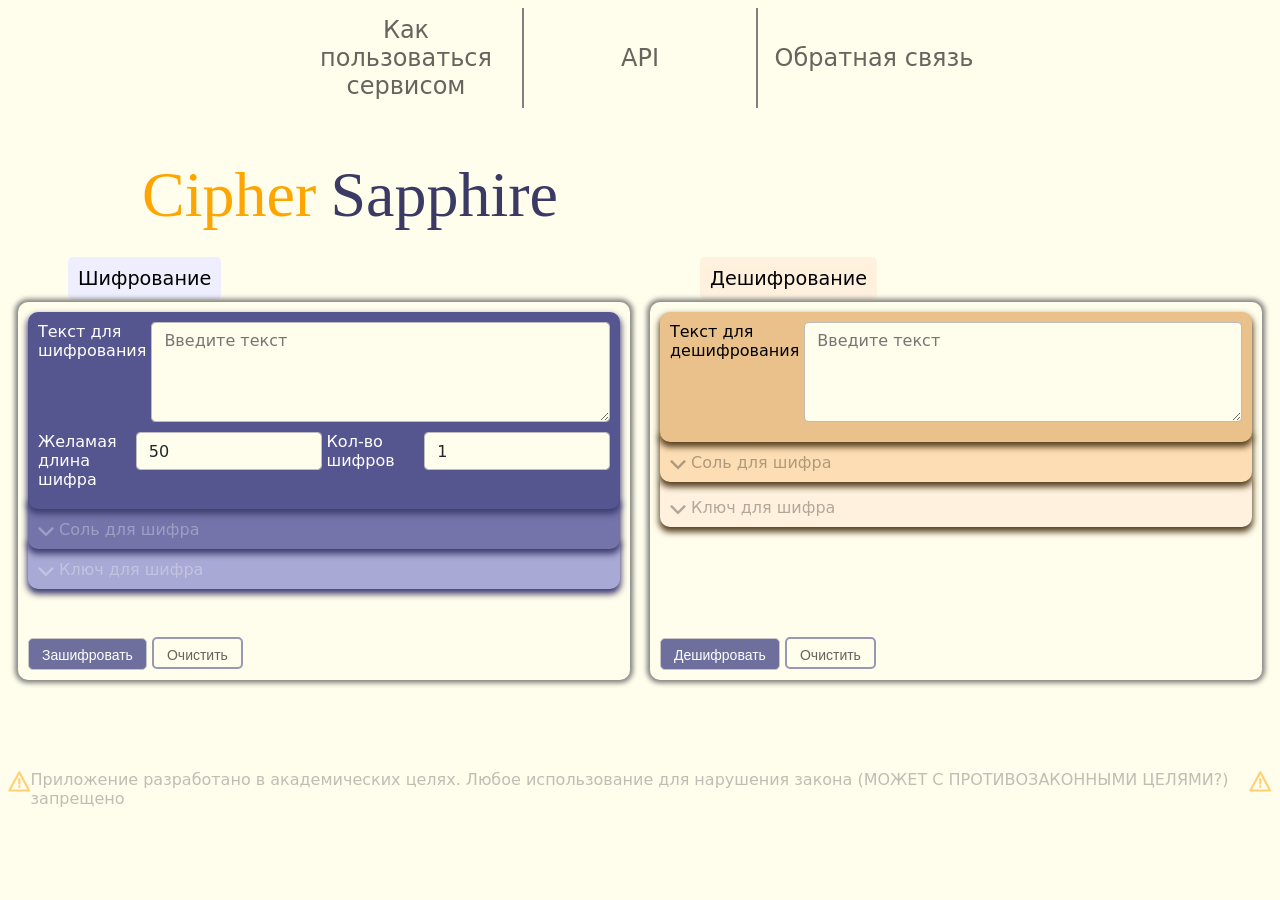
==== commit 65283ced: "форматирование элементов, переименование расшифровки в дешифрование" ====
--- a/index.html
+++ b/index.html
@@ -73,14 +73,14 @@
                 <div class="navigation__content__section">
                     <div class="navigation__content__section__step-num">2</div>
                     <div class="navigation__content__section__step-description">
-                        После нажатия на кнопку <span class="navigation__how-to-use__description__field-name">Зашифровать</span> сгенерируются шифры. Напротив каждого из них будет кнопка <span class="navigation__how-to-use__description__field-name">Расшифровать</span>. Нажав на ее, шифр прольется в поле <span class="navigation__how-to-use__description__field-name">Текст для расшифровки</span> в блоке Дешифровки.
-                        <br>В нем же есть кнопка <span class="navigation__how-to-use__description__field-name">Расшифровать</span>. Нажав на ее, алгоритм отобразит исходное сообщение
+                        После нажатия на кнопку <span class="navigation__how-to-use__description__field-name">Зашифровать</span> сгенерируются шифры. Напротив каждого из них будет кнопка <span class="navigation__how-to-use__description__field-name">Дешифровать</span>. Нажав на ее, шифр прольется в поле <span class="navigation__how-to-use__description__field-name">Текст для дешифрования</span> в блоке Дешифровки.
+                        <br>В нем же есть кнопка <span class="navigation__how-to-use__description__field-name">Дешифровать</span>. Нажав на ее, алгоритм отобразит исходное сообщение
                     </div>
                 </div>
                 <div class="navigation__content__section">
                     <div class="navigation__content__section__step-num">3</div>
                     <div class="navigation__content__section__step-description">
-                        Соль для шифра предназначена для обеспечения стойкости шифров к взлому. Она гарантирует, что даже в случае заполучения потенциальным злоумышленником зашифрованных сообщений, их не получится расшифровать, не зная соли (вероятность подобрать соль менее 0.00000000001%).
+                        Соль для шифра предназначена для обеспечения стойкости шифров к взлому. Она гарантирует, что даже в случае заполучения потенциальным злоумышленником зашифрованных сообщений, их не получится дешифровать, не зная соли (вероятность подобрать соль менее 0.00000000001%).
                         <br>Для генерации соли используй endpoint <span class="navigation__how-to-use__description__field-name">api/getCipherSalt</span>(подробнее в разделе навигации API), нажми на иконку <svg xmlns="http://www.w3.org/2000/svg" x="0px" y="0px" width="25" height="25" viewBox="0,0,256,256"><g fill="#ffffff" fill-rule="nonzero" stroke="none" stroke-width="1" stroke-linecap="butt" stroke-linejoin="miter" stroke-miterlimit="10" stroke-dasharray="" stroke-dashoffset="0" font-family="none" font-weight="none" font-size="none" text-anchor="none" style="mix-blend-mode: normal"><g transform="scale(10.66667,10.66667)"><path d="M7,5c-3.84545,0 -7,3.15455 -7,7c0,3.84545 3.15455,7 7,7c2.77499,0 5.08941,-1.6853 6.27148,-4h2.72852v3h6v-3h2v-6h-1h-9.71289c-1.11451,-2.32444 -3.44795,-4 -6.28711,-4zM7,7c2.28025,0 4.09251,1.421 4.75586,3.32813l0.23242,0.67188h10.01172v2h-2v3h-2v-3h-5.98242l-0.24805,0.63477c-0.75942,1.94073 -2.60543,3.36523 -4.76953,3.36523c-2.75455,0 -5,-2.24545 -5,-5c0,-2.75455 2.24545,-5 5,-5zM7,9c-1.64501,0 -3,1.35499 -3,3c0,1.64501 1.35499,3 3,3c1.64501,0 3,-1.35499 3,-3c0,-1.64501 -1.35499,-3 -3,-3zM7,11c0.56413,0 1,0.43587 1,1c0,0.56413 -0.43587,1 -1,1c-0.56413,0 -1,-0.43587 -1,-1c0,-0.56413 0.43587,-1 1,-1z"></path></g></g></svg> напротив поля <span class="navigation__how-to-use__description__field-name">Ключ для шифра</span> формы основной страницы или на кнопку ниже <span class="navigation__how-to-use__description__field-name">Получить соль</span>.
                         <div class="section-private-data" id="section-private-data--salt-block">
                             <button type="button" id="getSalt">Получить соль</button>
@@ -333,7 +333,7 @@
                                     используется для
                                 </div>
                                 <div class="endpoint__container__param__description">
-                                    получение расшифрованного текста
+                                    получение дешифрованного текста
                                 </div>
                             </div>
                             <div class="endpoint__container__param-block">
@@ -423,11 +423,6 @@
     </nav>
     <!-- ГАВРИЛОВ
      ДОБАВЬ В БЛОК КАК ПОЛЬЗОВАТЬСЯ СЕРВИСОМ, ЧТО АЛГОРИТМ АСИНХРОННЫЙ И ПРЕДСТАВЛЯЕТ ВОЗОМЖНОСТЬ ДВУСТОРОННЕГО ШИФРОВАНИЯ (СПРОСИ УТОЧНЕНИЯ У НЕЙРОСЕТИ) -->
-    <!--ГАВРИЛОВ
-    ПЕРЕДЕЛАЙ СЛЕДУЮЩИМ ОБРАЗОМ ВЕРСТКУ: 
-    1) ВЕРХНЯЯ СТРОКА - 2 БЛОКА (ЗАШИФРОВКА, РАСШИФРОВКА)
-        СТРОКА POSITION STICKY
-    2) СЛЕДУЮЩАЯ СТРОКА - ЦЕЛИКОМ БЛОК НА ВСЮ ШИРИНУ ГДЕ БУДУТ РЕЗУЛЬТАТЫ ШИФРОВАНИЯ-->
     <!--Добавь при подключении css и js ver=?-->
     <!--Нужен ли тег форм, если запрос отправляется ajax?-->
     <div id="page-title">
@@ -518,7 +513,7 @@
                 <form>
                     <div id="content__decrypt-block__input" class="content__input-block">
                         <div class="input-block__field-row">
-                            <label for="decryptText">Текст для расшифровки</label>
+                            <label for="decryptText">Текст для дешифрования</label>
                             <textarea type="text" placeholder="Введите текст" id="decryptText"></textarea>
                         </div>
                     </div>
@@ -546,7 +541,7 @@
                     </div>
                     <div id="content__decrypt-block__result"></div>
                     <div class="content-block__btn-block">
-                        <button type="button" id="content__decrypt-block__decrypt-btn" class="content__input-block__submit-btn">Расшифровать</button>
+                        <button type="button" id="content__decrypt-block__decrypt-btn" class="content__input-block__submit-btn">Дешифровать</button>
                         <button type="reset" class="content__encrypt-block__encrypt-clear">Очистить</button>
                     </div>
                 </form>
--- a/index.css
+++ b/index.css
@@ -470,8 +470,7 @@
           display: flex;
             flex-direction: column;
             align-content: space-between;
-            
-            justify-content: space-between;
+            justify-content: flex-start;
 
           &>.content__input-block{
             padding: 10px;
@@ -522,6 +521,7 @@
           /* position: absolute;
           bottom: 10px; */
           position: relative;
+          margin-top: auto;
 
           &>.content__encrypt-block__encrypt-clear{
             background: #fffdeb;
@@ -685,7 +685,7 @@
             z-index: 9;
             background: var(--color_blue_minor);
             background: #7474ab;
-            transform: translateY(-25px);
+            transform: translateY(-10px);
 
             /* &>.input-block__field-row{
               height: 0;
@@ -697,7 +697,7 @@
             z-index: 8;
             /* transform: translateY(-100%); */
             background: #a9a9d5;
-            transform: translateY(-50px);
+            transform: translateY(-20px);
             /* background: var(--color_blue_minor); */
 
              &>.input-block__field-row{
@@ -717,7 +717,7 @@
       & #cipher-content__decrypt-block{
 
         &:before{
-          content: "Расшифровка";
+          content: "Дешифрование";
           background: #fff1de;
         }
 
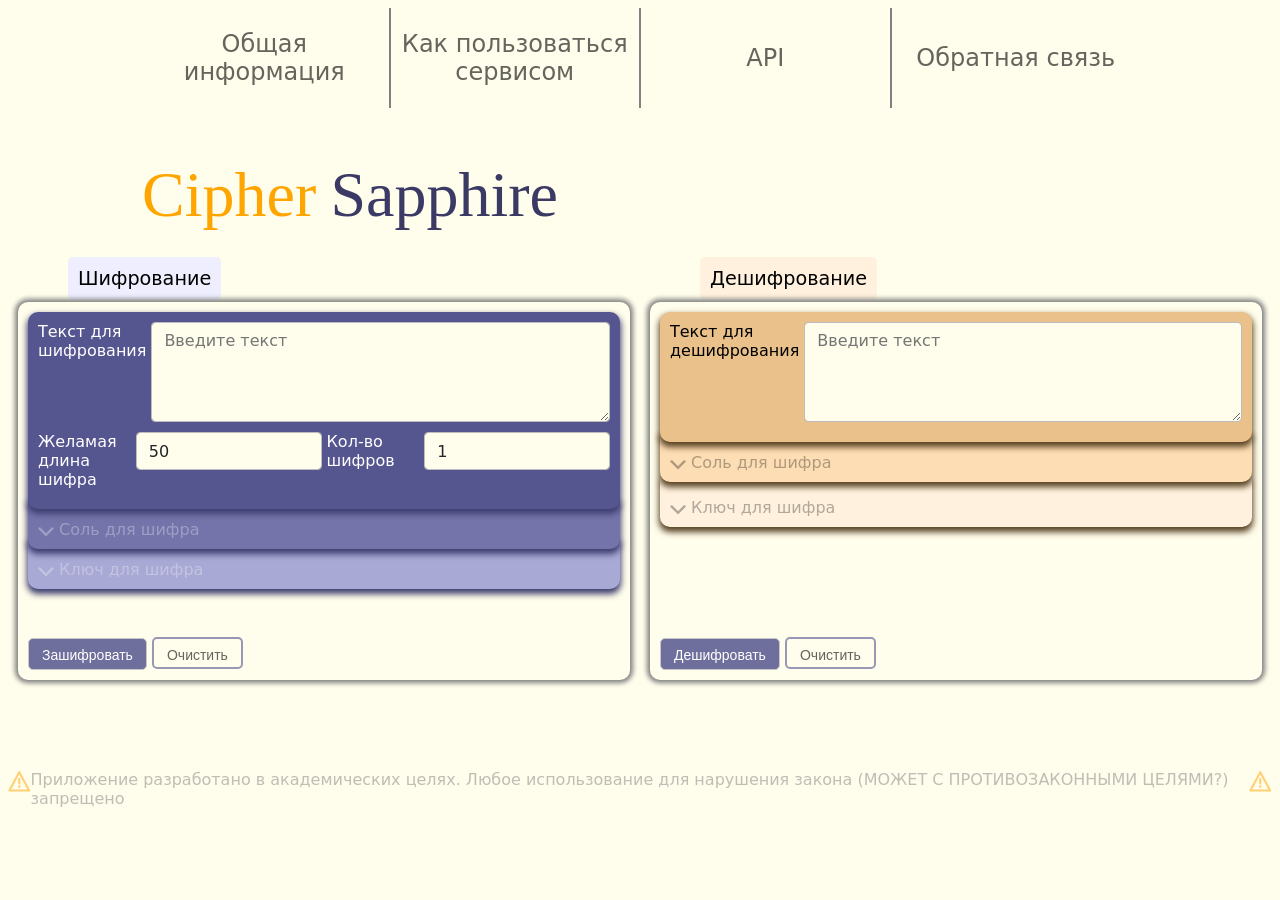
==== commit 81132b69: "добавил раздел навигации Основная информация" ====
--- a/index.html
+++ b/index.html
@@ -44,6 +44,24 @@
     <div id="page-background"></div>
     <nav id="page__navigation">
         <div class="navigation__block">
+            <div class="navigation__block__title">Общая информация</div>
+            <div class="navigation__block__content" id="navigation__block__content__general-info">
+                <div class="navigation__content__section">
+                    Cipphire - алгоритм <a href="https://ru.wikipedia.org/wiki/Симметричные_криптосистемы" target="_blank">симметричного шифрования</a>, созданный в академических целях силами одного разработчика. Сервис не собирает, не хранит и не передает никаких личных или персонализированных данных пользователя. Сервис не использует, а значит, не зависит, ни от каких сторонних библиотек, фреймворков, наборов иконок и т.д. Технологический стек: php, javascript (НУЖНО ЛИ УТОЧНИТЬ, ЧТО PURE ИЛИ VANILLA)
+                </div>
+                <div class="navigation__content__section" id="feedback-fields-block">
+                <h4>Преимущества алгоритма Cipphire</h4> на примере 100000 итераций шифрования фразы: "LOREM TUDA SYDA" (без фейковых символов, использующихся для достижения заданной длины текста) :
+                    <ul>
+                        <li>На 100000+ итераций шифрования (без передачи соли или ключа) не выявлено ни одной коллизии</li>
+                        <li>На 100000+ итераций попыток подобрать коллизию к сгенерированной соли для успешного дешифрования не выявлено ни одной</li>
+                        <li>На 100000+ итераций попыток подобрать коллизию к сгенерированному ключу для успешного дешифрования не выявлено ни одной</li>
+                        <li><a href="https://ru.wikipedia.org/wiki/Информационная_энтропия" target="_blank">Уровень энтропии</a>: РЕЗУЛЬТАТЫ ТЕСТОВ БИНАРНЫМ ФАЙЛОМ</li>
+                        <li><a href="https://ru.wikipedia.org/wiki/Лавинный_эффект" target="_blank">Лавинный эффект</a>: при замене любого символа в шифре, соли или ключе успешного дешифрования не происходит</li>
+                    </ul>
+                </div>
+            </div>
+        </div> 
+        <div class="navigation__block">
             <div class="navigation__block__title">Как пользоваться сервисом</div>
             <div class="navigation__block__content" id="navigation__block__content__how-to-use">
                 <div class="navigation__content__section">
@@ -73,7 +91,7 @@
                 <div class="navigation__content__section">
                     <div class="navigation__content__section__step-num">2</div>
                     <div class="navigation__content__section__step-description">
-                        После нажатия на кнопку <span class="navigation__how-to-use__description__field-name">Зашифровать</span> сгенерируются шифры. Напротив каждого из них будет кнопка <span class="navigation__how-to-use__description__field-name">Дешифровать</span>. Нажав на ее, шифр прольется в поле <span class="navigation__how-to-use__description__field-name">Текст для дешифрования</span> в блоке Дешифровки.
+                        После нажатия на кнопку <span class="navigation__how-to-use__description__field-name">Зашифровать</span> сгенерируются шифры. Напротив каждого из них будет кнопка <span class="navigation__how-to-use__description__field-name">Дешифровать</span>. Нажав на ее, шифр прольется в поле <span class="navigation__how-to-use__description__field-name">Текст для дешифрования</span> в блоке Дешифрования.
                         <br>В нем же есть кнопка <span class="navigation__how-to-use__description__field-name">Дешифровать</span>. Нажав на ее, алгоритм отобразит исходное сообщение
                     </div>
                 </div>
@@ -81,7 +99,7 @@
                     <div class="navigation__content__section__step-num">3</div>
                     <div class="navigation__content__section__step-description">
                         Соль для шифра предназначена для обеспечения стойкости шифров к взлому. Она гарантирует, что даже в случае заполучения потенциальным злоумышленником зашифрованных сообщений, их не получится дешифровать, не зная соли (вероятность подобрать соль менее 0.00000000001%).
-                        <br>Для генерации соли используй endpoint <span class="navigation__how-to-use__description__field-name">api/getCipherSalt</span>(подробнее в разделе навигации API), нажми на иконку <svg xmlns="http://www.w3.org/2000/svg" x="0px" y="0px" width="25" height="25" viewBox="0,0,256,256"><g fill="#ffffff" fill-rule="nonzero" stroke="none" stroke-width="1" stroke-linecap="butt" stroke-linejoin="miter" stroke-miterlimit="10" stroke-dasharray="" stroke-dashoffset="0" font-family="none" font-weight="none" font-size="none" text-anchor="none" style="mix-blend-mode: normal"><g transform="scale(10.66667,10.66667)"><path d="M7,5c-3.84545,0 -7,3.15455 -7,7c0,3.84545 3.15455,7 7,7c2.77499,0 5.08941,-1.6853 6.27148,-4h2.72852v3h6v-3h2v-6h-1h-9.71289c-1.11451,-2.32444 -3.44795,-4 -6.28711,-4zM7,7c2.28025,0 4.09251,1.421 4.75586,3.32813l0.23242,0.67188h10.01172v2h-2v3h-2v-3h-5.98242l-0.24805,0.63477c-0.75942,1.94073 -2.60543,3.36523 -4.76953,3.36523c-2.75455,0 -5,-2.24545 -5,-5c0,-2.75455 2.24545,-5 5,-5zM7,9c-1.64501,0 -3,1.35499 -3,3c0,1.64501 1.35499,3 3,3c1.64501,0 3,-1.35499 3,-3c0,-1.64501 -1.35499,-3 -3,-3zM7,11c0.56413,0 1,0.43587 1,1c0,0.56413 -0.43587,1 -1,1c-0.56413,0 -1,-0.43587 -1,-1c0,-0.56413 0.43587,-1 1,-1z"></path></g></g></svg> напротив поля <span class="navigation__how-to-use__description__field-name">Ключ для шифра</span> формы основной страницы или на кнопку ниже <span class="navigation__how-to-use__description__field-name">Получить соль</span>.
+                        <br>Для генерации соли используй endpoint <span class="navigation__how-to-use__description__field-name">api/getCipherSalt</span> (подробнее в разделе навигации API), нажми на иконку <svg xmlns="http://www.w3.org/2000/svg" x="0px" y="0px" width="25" height="25" viewBox="0,0,256,256"><g fill="#ffffff" fill-rule="nonzero" stroke="none" stroke-width="1" stroke-linecap="butt" stroke-linejoin="miter" stroke-miterlimit="10" stroke-dasharray="" stroke-dashoffset="0" font-family="none" font-weight="none" font-size="none" text-anchor="none" style="mix-blend-mode: normal"><g transform="scale(10.66667,10.66667)"><path d="M7,5c-3.84545,0 -7,3.15455 -7,7c0,3.84545 3.15455,7 7,7c2.77499,0 5.08941,-1.6853 6.27148,-4h2.72852v3h6v-3h2v-6h-1h-9.71289c-1.11451,-2.32444 -3.44795,-4 -6.28711,-4zM7,7c2.28025,0 4.09251,1.421 4.75586,3.32813l0.23242,0.67188h10.01172v2h-2v3h-2v-3h-5.98242l-0.24805,0.63477c-0.75942,1.94073 -2.60543,3.36523 -4.76953,3.36523c-2.75455,0 -5,-2.24545 -5,-5c0,-2.75455 2.24545,-5 5,-5zM7,9c-1.64501,0 -3,1.35499 -3,3c0,1.64501 1.35499,3 3,3c1.64501,0 3,-1.35499 3,-3c0,-1.64501 -1.35499,-3 -3,-3zM7,11c0.56413,0 1,0.43587 1,1c0,0.56413 -0.43587,1 -1,1c-0.56413,0 -1,-0.43587 -1,-1c0,-0.56413 0.43587,-1 1,-1z"></path></g></g></svg> напротив поля <span class="navigation__how-to-use__description__field-name">Ключ для шифра</span> формы в блоке Шифрование или на кнопку ниже <span class="navigation__how-to-use__description__field-name">Получить соль</span>.
                         <div class="section-private-data" id="section-private-data--salt-block">
                             <button type="button" id="getSalt">Получить соль</button>
                             <!--TODO идентификато ниже не должен быть с заглавной буквы-->
@@ -103,7 +121,7 @@
                                     <li>Не используй соль, которую придумал сам, это не безопасно!</li>
                                     <li>При работе с алгоритмом с <b>демонстрационной страницы</b> (где ты сейчас находишься) указывать соль не обязательно. Однако, при использовании api, ресурс будет требовать ее передачу.</li>
                                     <li>Очевидно, ту же соль, что была передана при шифровании, необходимо передать и при дешифровке для получения исходного сообщения. Можно использовать одну и ту же соль для неограниченного количества операций шифрования/дешифрования.</li>
-                                    <li>И наконец, храни соль отдельно от шифров, которые были зашифрованы с ее помощью.</li>
+                                    <li>И наконец, храни соль отдельно от шифров, которые были получены с ее помощью.</li>
                                 </ol>
                             </div>
                         </div>
@@ -114,7 +132,7 @@
                     <div class="navigation__content__section__step-num">4</div>
                     <div class="navigation__content__section__step-description">
                         Ключ является необязательным параметром, который имеет схожее значение с солью и еще на несколько порядков усиливает стойкость шифра к взлому. Если соль - это сейф, который защищает твой зашифрованный текст, ключ - это еще один сейф внутри.
-                        <br>К ключу применяются те же условия, которые описаны в подразделе Несколько важных уточнений для Соли выше, кроме того, что ключ необязательно формировать и передавать при работе с api
+                        <br>К ключу применяются те же условия, которые описаны в подразделе <i>Несколько важных уточнений</i> для Соли выше, кроме того, что ключ необязательно формировать и передавать при работе с api
                         <br>Для генерации ключа воспользуйся api ендпоинтом <span class="navigation__how-to-use__description__field-name">api/getCipherKey</span> (подробнее в разделе навигации API), нажми на иконку <svg xmlns="http://www.w3.org/2000/svg" x="0px" y="0px" width="25" height="25" viewBox="0,0,256,256"><g fill="#ffffff" fill-rule="nonzero" stroke="none" stroke-width="1" stroke-linecap="butt" stroke-linejoin="miter" stroke-miterlimit="10" stroke-dasharray="" stroke-dashoffset="0" font-family="none" font-weight="none" font-size="none" text-anchor="none" style="mix-blend-mode: normal"><g transform="scale(10.66667,10.66667)"><path d="M7,5c-3.84545,0 -7,3.15455 -7,7c0,3.84545 3.15455,7 7,7c2.77499,0 5.08941,-1.6853 6.27148,-4h2.72852v3h6v-3h2v-6h-1h-9.71289c-1.11451,-2.32444 -3.44795,-4 -6.28711,-4zM7,7c2.28025,0 4.09251,1.421 4.75586,3.32813l0.23242,0.67188h10.01172v2h-2v3h-2v-3h-5.98242l-0.24805,0.63477c-0.75942,1.94073 -2.60543,3.36523 -4.76953,3.36523c-2.75455,0 -5,-2.24545 -5,-5c0,-2.75455 2.24545,-5 5,-5zM7,9c-1.64501,0 -3,1.35499 -3,3c0,1.64501 1.35499,3 3,3c1.64501,0 3,-1.35499 3,-3c0,-1.64501 -1.35499,-3 -3,-3zM7,11c0.56413,0 1,0.43587 1,1c0,0.56413 -0.43587,1 -1,1c-0.56413,0 -1,-0.43587 -1,-1c0,-0.56413 0.43587,-1 1,-1z"></path></g></g></svg> напротив поля <span class="navigation__how-to-use__description__field-name">Соль для шифрования</span> формы основной страницы или на кнопку ниже <span class="navigation__how-to-use__description__field-name">Получить ключ</span>
                         <div class="section-private-data" id="section-private-data--key-block">
                             <button type="button" id="getKey">Получить ключ</button>
@@ -237,7 +255,7 @@
                             </div>
                         </div>
                         <div class="api_description__endpoint__container">
-                            <div class="endpoint__container__uri">api/encryptText</div>
+                            <div class="endpoint__container__uri">api/getEncryptText</div>
                             <div class="endpoint__container__param-block">
                                 <div class="endpoint__container__param__title">
                                     метод
@@ -319,7 +337,7 @@
                             </div>
                         </div>
                         <div class="api_description__endpoint__container">
-                            <div class="endpoint__container__uri">api/decryptText</div>
+                            <div class="endpoint__container__uri">api/getDecryptText</div>
                             <div class="endpoint__container__param-block">
                                 <div class="endpoint__container__param__title">
                                     метод
@@ -556,7 +574,7 @@
                     <path d="M8 1L15 14H1L8 1Z" stroke="currentColor" stroke-width="1.5" stroke-linejoin="round"/>
                     <path d="M8 6V9M8 11V11.5" stroke="currentColor" stroke-width="1.5" stroke-linecap="round"/>
                 </svg>
-            
+            <!-- ГАВРИЛОВ. ПРОВЕРЬ ТЕКСТ НИЖЕ -->
             <div id="footer-content__notification">Приложение разработано в академических целях. Любое использование для нарушения закона (МОЖЕТ С ПРОТИВОЗАКОННЫМИ ЦЕЛЯМИ?) запрещено</div>
            
                 <svg width="1.5em" height="1.5em" viewBox="0 0 16 16" fill="none" xmlns="http://www.w3.org/2000/svg">
--- a/index.css
+++ b/index.css
@@ -228,7 +228,7 @@
   display: flex;
     /* gap: 10px; */
     justify-content: space-around;
-  width: 700px;
+  width: 1000px;
   margin: auto;
   /* margin-bottom: 50px; */
   z-index: 100;
@@ -236,10 +236,8 @@
 
   &>.navigation__block{
     flex: 1;
-    /* flex-basis: 33%; */
-    /* position: relative; */
-
-    &.show{
+
+    &.visible{
       opacity: 1;
 
       &>.navigation__block__title{
@@ -252,15 +250,10 @@
     }
 
     &:not(:first-of-type){
-
-      /* &>.navigation__block__title{ */
-        border-left: 2px solid grey;
-      /* } */
+      border-left: 2px solid grey;
     }
 
     &>.navigation__block__title{
-      /* background: lightblue; */
-      /* color: grey; */
       height: 100px;
       transition: 0.3s;
       cursor: pointer;
@@ -293,6 +286,13 @@
           text-align: justify;
         }
 
+        &#navigation__block__content__general-info{
+
+          & a{
+            color: #b2b2ff !important;
+          }
+        }
+
         &#navigation__block__content__how-to-use{
 
           &>.navigation__content__section{
@@ -387,12 +387,12 @@
       }
     }
 
-    &.show>.navigation__block__content{
+    &.visible>.navigation__block__content{
       transform: translateY(-5px);
       visibility: visible;
       transition: 0.3s;
     }
-    &.show>.navigation__block__title{
+    &.visible>.navigation__block__title{
       transform: translateY(5px);
       color: white;
       background: var(--color_blue_main);
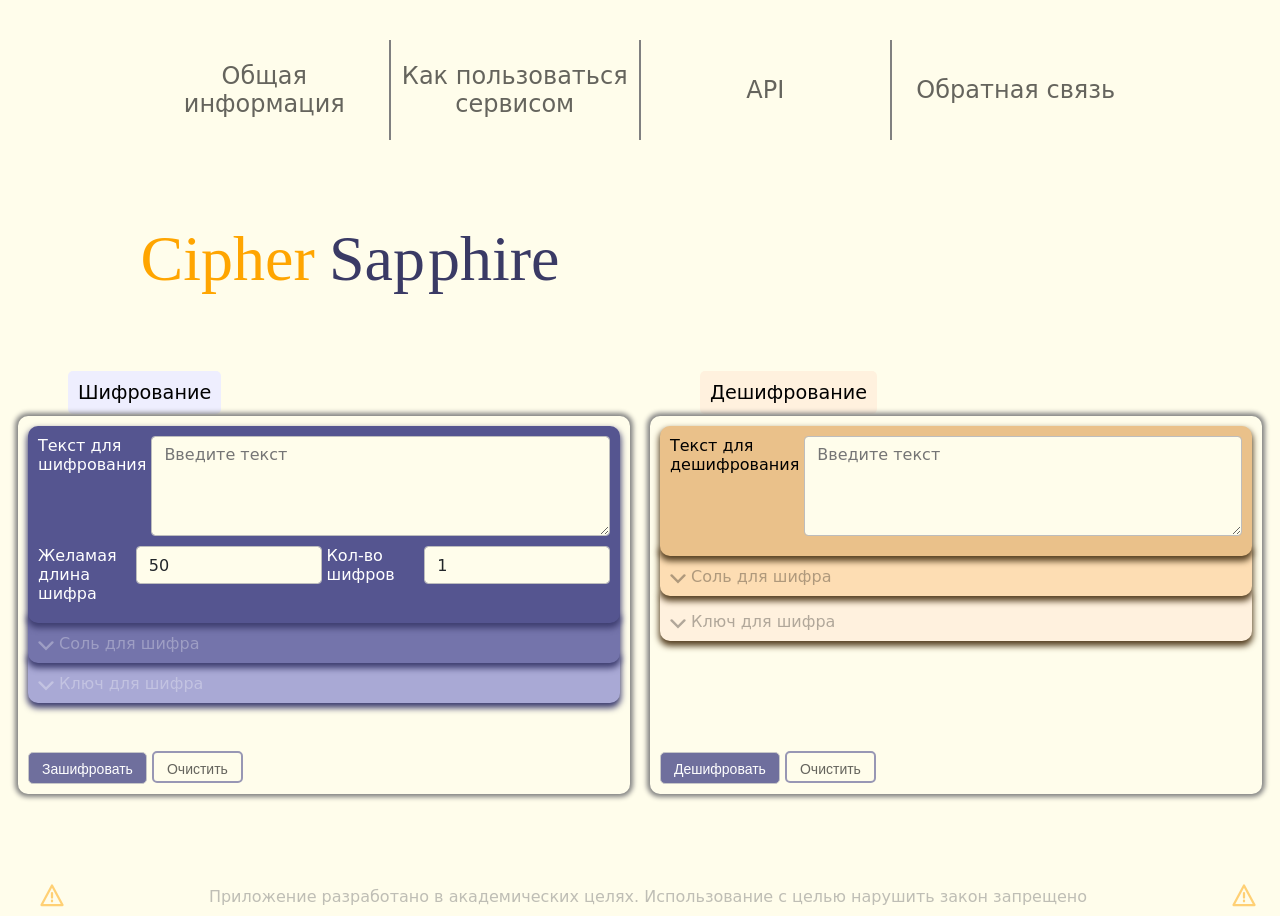
==== commit 8d4a90f0: "предрелизная версия" ====
--- a/index.html
+++ b/index.html
@@ -4,12 +4,11 @@
     <meta charset="UTF-8">
     <meta name="viewport" content="width=device-width, initial-scale=1.0">
     <title>Document</title>
-    <link rel="stylesheet" href="./index.css">
-    <link rel="stylesheet" href="./preloader.css">
-    <!-- <link rel="stylesheet" href="https://cdnjs.cloudflare.com/ajax/libs/font-awesome/6.7.2/css/all.min.css"> -->
+    <link rel="stylesheet" href="./index.css?ver=153">
+    <link rel="stylesheet" href="./preloader.css?ver=126" >
 </head>
 <body>
-     <div id="preloader-container">
+    <div id="preloader-container">
         <div id="container__sapphire">
             <div id="sapphire__upper-triangles-block">
                 <div class="triangle triangle--small triangle-up">
@@ -28,17 +27,15 @@
                     <div class='triangle-text'></div>
                 </div>
             </div>
-            <!-- <div id="sapphire__down-triangles-block"> -->
-                <div class="triangle triangle-big--center">
-                    <div class='triangle-text'></div>
-                </div>
-                <div class="triangle triangle-big--left">
-                    <div class='triangle-text'></div>
-                </div>
-                <div class="triangle triangle-big--right">
-                    <div class='triangle-text'></div>
-                </div>
-            <!-- </div> -->
+            <div class="triangle triangle-big--center">
+                <div class='triangle-text'></div>
+            </div>
+            <div class="triangle triangle-big--left">
+                <div class='triangle-text'></div>
+            </div>
+            <div class="triangle triangle-big--right">
+                <div class='triangle-text'></div>
+            </div>
         </div>
     </div>
     <div id="page-background"></div>
@@ -47,15 +44,15 @@
             <div class="navigation__block__title">Общая информация</div>
             <div class="navigation__block__content" id="navigation__block__content__general-info">
                 <div class="navigation__content__section">
-                    Cipphire - алгоритм <a href="https://ru.wikipedia.org/wiki/Симметричные_криптосистемы" target="_blank">симметричного шифрования</a>, созданный в академических целях силами одного разработчика. Сервис не собирает, не хранит и не передает никаких личных или персонализированных данных пользователя. Сервис не использует, а значит, не зависит, ни от каких сторонних библиотек, фреймворков, наборов иконок и т.д. Технологический стек: php, javascript (НУЖНО ЛИ УТОЧНИТЬ, ЧТО PURE ИЛИ VANILLA)
+                    <span class="attention_text">Cipphire</span> - алгоритм <a href="https://ru.wikipedia.org/wiki/Симметричные_криптосистемы" target="_blank">симметричного шифрования</a>, созданный в академических целях силами одного разработчика. Сервис не собирает, не хранит и не передает никаких личных или персонализированных данных. Сервис не использует сторонние библиотеки, фреймворки, наборы иконок и т.д. Технологический стек: нативный PHP + JavaScript
                 </div>
                 <div class="navigation__content__section" id="feedback-fields-block">
-                <h4>Преимущества алгоритма Cipphire</h4> на примере 100000 итераций шифрования фразы: "LOREM TUDA SYDA" (без фейковых символов, использующихся для достижения заданной длины текста) :
+                <h3>Преимущества алгоритма Cipphire:</h3><i>на примере шифрования фразы: "Lorem ipsum dolor sit" (без фейковых символов, использующихся для достижения желаемой длины текста):</i>
                     <ul>
-                        <li>На 100000+ итераций шифрования (без передачи соли или ключа) не выявлено ни одной коллизии</li>
-                        <li>На 100000+ итераций попыток подобрать коллизию к сгенерированной соли для успешного дешифрования не выявлено ни одной</li>
-                        <li>На 100000+ итераций попыток подобрать коллизию к сгенерированному ключу для успешного дешифрования не выявлено ни одной</li>
-                        <li><a href="https://ru.wikipedia.org/wiki/Информационная_энтропия" target="_blank">Уровень энтропии</a>: РЕЗУЛЬТАТЫ ТЕСТОВ БИНАРНЫМ ФАЙЛОМ</li>
+                        <li>На 100 000+ итераций шифрования с использованием <b>одной и той же</b> соли и ключа (подробнее про <span class="attention_text">соль</span> и <span class="attention_text">ключ</span> шифра читай в соседней вкладке <b>Как пользоваться сервисом</b>). не выявлено ни одной коллизии шифров.</li>
+                        <li>На 100 000+ итераций дешифрования с различными вариациями соли (отличающейся от переданной при шифровании) ни одной успешной. Что указывает на стойкость соли к коллизиям.</li>
+                        <li>На 100 000+ итераций попыток подобрать коллизию к сгенерированному ключу для успешного дешифрования не выявлено ни одной</li>
+                        <li><a href="https://wiki.loginom.ru/articles/correlation-coefficient.html" target="_blank">Коэффициент корреляции</a>: 0.079199</li>
                         <li><a href="https://ru.wikipedia.org/wiki/Лавинный_эффект" target="_blank">Лавинный эффект</a>: при замене любого символа в шифре, соли или ключе успешного дешифрования не происходит</li>
                     </ul>
                 </div>
@@ -67,8 +64,8 @@
                 <div class="navigation__content__section">
                     <div class="navigation__content__section__step-num">1</div>
                     <div class="navigation__content__section__step-description">
-                        В поле <span class="navigation__how-to-use__description__field-name">Текст для шифрования</span> введи текст, который хочешь зашифровать.
-                        <br>В поле <span class="navigation__how-to-use__description__field-name">Желаемая длина шифра</span> введи количество символов, которое ты бы хотел видеть в шифре (это значение будет учтено только если итоговое количество символов в шифре меньше желаемого). 
+                        В поле <span class="attention_text">Текст для шифрования</span> введи текст, который хочешь зашифровать.
+                        <br>В поле <span class="attention_text">Желаемая длина шифра</span> введи количество символов, которое ты бы хотел видеть в шифре (это значение будет учтено только если итоговое количество символов в шифре меньше желаемого). 
                         <div class="how-to-use__description__slider-block">
                             <div class="slider-arrow">
                                 <svg width="1em" height="1em" viewBox="0 0 10 10" fill="none" xmlns="http://www.w3.org/2000/svg"><path d="M1 4L5 8L9 4" stroke="currentColor" stroke-width="1.5" stroke-linecap="round"/></svg>
@@ -78,7 +75,7 @@
                                 Эта опция нужна, если ты хочешь, чтобы длина шифра не подсказывала возможные отличия между зашифрованными значениями. Так, текст '10', '10 000' и '10 000 000' будет иметь одинаковое количество символов в зашифрованном виде. В этом случае, потенциальный злоумышленник не сможет сделать вывод, ориентируясь только на количество символов в шифрах, в каком из них меньшее значение, а в каком большее.
                             </div>
                         </div>
-                        В поле <span class="navigation__how-to-use__description__field-name">Кол-во шифров</span> введи количество шифров, которое сгенерируется по итогам шифрования. 
+                        В поле <span class="attention_text">Кол-во шифров</span> введи количество шифров, которое сгенерируется по итогам шифрования. 
                         <div class="how-to-use__description__slider-block">
                             <div class="slider-arrow"><svg width="1em" height="1em" viewBox="0 0 10 10" fill="none" xmlns="http://www.w3.org/2000/svg"><path d="M1 4L5 8L9 4" stroke="currentColor" stroke-width="1.5" stroke-linecap="round"/></svg><span>Зачем?</span>
                             </div>
@@ -91,15 +88,15 @@
                 <div class="navigation__content__section">
                     <div class="navigation__content__section__step-num">2</div>
                     <div class="navigation__content__section__step-description">
-                        После нажатия на кнопку <span class="navigation__how-to-use__description__field-name">Зашифровать</span> сгенерируются шифры. Напротив каждого из них будет кнопка <span class="navigation__how-to-use__description__field-name">Дешифровать</span>. Нажав на ее, шифр прольется в поле <span class="navigation__how-to-use__description__field-name">Текст для дешифрования</span> в блоке Дешифрования.
-                        <br>В нем же есть кнопка <span class="navigation__how-to-use__description__field-name">Дешифровать</span>. Нажав на ее, алгоритм отобразит исходное сообщение
+                        После нажатия на кнопку <span class="attention_text">Зашифровать</span> сгенерируются шифры. Напротив каждого из них будет кнопка <span class="attention_text">Дешифровать</span>. Нажав на ее, шифр прольется в поле <span class="attention_text">Текст для дешифрования</span> в блоке Дешифрования.
+                        <br>В нем же есть кнопка <span class="attention_text">Дешифровать</span>. Нажав на ее, алгоритм отобразит исходное сообщение
                     </div>
                 </div>
                 <div class="navigation__content__section">
                     <div class="navigation__content__section__step-num">3</div>
                     <div class="navigation__content__section__step-description">
-                        Соль для шифра предназначена для обеспечения стойкости шифров к взлому. Она гарантирует, что даже в случае заполучения потенциальным злоумышленником зашифрованных сообщений, их не получится дешифровать, не зная соли (вероятность подобрать соль менее 0.00000000001%).
-                        <br>Для генерации соли используй endpoint <span class="navigation__how-to-use__description__field-name">api/getCipherSalt</span> (подробнее в разделе навигации API), нажми на иконку <svg xmlns="http://www.w3.org/2000/svg" x="0px" y="0px" width="25" height="25" viewBox="0,0,256,256"><g fill="#ffffff" fill-rule="nonzero" stroke="none" stroke-width="1" stroke-linecap="butt" stroke-linejoin="miter" stroke-miterlimit="10" stroke-dasharray="" stroke-dashoffset="0" font-family="none" font-weight="none" font-size="none" text-anchor="none" style="mix-blend-mode: normal"><g transform="scale(10.66667,10.66667)"><path d="M7,5c-3.84545,0 -7,3.15455 -7,7c0,3.84545 3.15455,7 7,7c2.77499,0 5.08941,-1.6853 6.27148,-4h2.72852v3h6v-3h2v-6h-1h-9.71289c-1.11451,-2.32444 -3.44795,-4 -6.28711,-4zM7,7c2.28025,0 4.09251,1.421 4.75586,3.32813l0.23242,0.67188h10.01172v2h-2v3h-2v-3h-5.98242l-0.24805,0.63477c-0.75942,1.94073 -2.60543,3.36523 -4.76953,3.36523c-2.75455,0 -5,-2.24545 -5,-5c0,-2.75455 2.24545,-5 5,-5zM7,9c-1.64501,0 -3,1.35499 -3,3c0,1.64501 1.35499,3 3,3c1.64501,0 3,-1.35499 3,-3c0,-1.64501 -1.35499,-3 -3,-3zM7,11c0.56413,0 1,0.43587 1,1c0,0.56413 -0.43587,1 -1,1c-0.56413,0 -1,-0.43587 -1,-1c0,-0.56413 0.43587,-1 1,-1z"></path></g></g></svg> напротив поля <span class="navigation__how-to-use__description__field-name">Ключ для шифра</span> формы в блоке Шифрование или на кнопку ниже <span class="navigation__how-to-use__description__field-name">Получить соль</span>.
+                        <span class="attention_text">Соль</span> для шифра предназначена для обеспечения стойкости шифров к взлому. Она гарантирует, что даже в случае заполучения потенциальным злоумышленником зашифрованных сообщений, их не получится дешифровать, не зная соли (вероятность подобрать соль менее 0.00000000001%).
+                        <br>Для генерации соли используй endpoint <span class="attention_text">api/getCipherSalt</span> (подробнее в разделе навигации API), нажми на иконку <svg xmlns="http://www.w3.org/2000/svg" x="0px" y="0px" width="25" height="25" viewBox="0,0,256,256"><g fill="#ffffff" fill-rule="nonzero" stroke="none" stroke-width="1" stroke-linecap="butt" stroke-linejoin="miter" stroke-miterlimit="10" stroke-dasharray="" stroke-dashoffset="0" font-family="none" font-weight="none" font-size="none" text-anchor="none" style="mix-blend-mode: normal"><g transform="scale(10.66667,10.66667)"><path d="M7,5c-3.84545,0 -7,3.15455 -7,7c0,3.84545 3.15455,7 7,7c2.77499,0 5.08941,-1.6853 6.27148,-4h2.72852v3h6v-3h2v-6h-1h-9.71289c-1.11451,-2.32444 -3.44795,-4 -6.28711,-4zM7,7c2.28025,0 4.09251,1.421 4.75586,3.32813l0.23242,0.67188h10.01172v2h-2v3h-2v-3h-5.98242l-0.24805,0.63477c-0.75942,1.94073 -2.60543,3.36523 -4.76953,3.36523c-2.75455,0 -5,-2.24545 -5,-5c0,-2.75455 2.24545,-5 5,-5zM7,9c-1.64501,0 -3,1.35499 -3,3c0,1.64501 1.35499,3 3,3c1.64501,0 3,-1.35499 3,-3c0,-1.64501 -1.35499,-3 -3,-3zM7,11c0.56413,0 1,0.43587 1,1c0,0.56413 -0.43587,1 -1,1c-0.56413,0 -1,-0.43587 -1,-1c0,-0.56413 0.43587,-1 1,-1z"></path></g></g></svg> напротив поля <span class="attention_text">Ключ для шифра</span> формы в блоке Шифрование или на кнопку ниже <span class="attention_text">Получить соль</span>.
                         <div class="section-private-data" id="section-private-data--salt-block">
                             <button type="button" id="getSalt">Получить соль</button>
                             <!--TODO идентификато ниже не должен быть с заглавной буквы-->
@@ -114,7 +111,7 @@
                         <div class="how-to-use__description__slider-block">
                             <div class="slider-arrow"><svg width="1em" height="1em" viewBox="0 0 10 10" fill="none" xmlns="http://www.w3.org/2000/svg"><path d="M1 4L5 8L9 4" stroke="currentColor" stroke-width="1.5" stroke-linecap="round"/></svg><span>Несколько важных уточнений</span>
                             </div>
-                            <!-- ПЕРЕИЕНУЙ КЛАСС navigation__how-to-use__description__field-name -->
+                            <!-- ПЕРЕИЕНУЙ КЛАСС attention_text -->
                              <!-- ПЕРЕНЕСИ ИНФОРМАЦИЮ НИЖЕ В РАЗДЕЛ ПЕРСОНАЛЬНАЯ БЕЗОПАСНОСТЬ -->
                             <div class="slider-content">
                                 <ol>
@@ -131,9 +128,9 @@
                 <div class="navigation__content__section">
                     <div class="navigation__content__section__step-num">4</div>
                     <div class="navigation__content__section__step-description">
-                        Ключ является необязательным параметром, который имеет схожее значение с солью и еще на несколько порядков усиливает стойкость шифра к взлому. Если соль - это сейф, который защищает твой зашифрованный текст, ключ - это еще один сейф внутри.
-                        <br>К ключу применяются те же условия, которые описаны в подразделе <i>Несколько важных уточнений</i> для Соли выше, кроме того, что ключ необязательно формировать и передавать при работе с api
-                        <br>Для генерации ключа воспользуйся api ендпоинтом <span class="navigation__how-to-use__description__field-name">api/getCipherKey</span> (подробнее в разделе навигации API), нажми на иконку <svg xmlns="http://www.w3.org/2000/svg" x="0px" y="0px" width="25" height="25" viewBox="0,0,256,256"><g fill="#ffffff" fill-rule="nonzero" stroke="none" stroke-width="1" stroke-linecap="butt" stroke-linejoin="miter" stroke-miterlimit="10" stroke-dasharray="" stroke-dashoffset="0" font-family="none" font-weight="none" font-size="none" text-anchor="none" style="mix-blend-mode: normal"><g transform="scale(10.66667,10.66667)"><path d="M7,5c-3.84545,0 -7,3.15455 -7,7c0,3.84545 3.15455,7 7,7c2.77499,0 5.08941,-1.6853 6.27148,-4h2.72852v3h6v-3h2v-6h-1h-9.71289c-1.11451,-2.32444 -3.44795,-4 -6.28711,-4zM7,7c2.28025,0 4.09251,1.421 4.75586,3.32813l0.23242,0.67188h10.01172v2h-2v3h-2v-3h-5.98242l-0.24805,0.63477c-0.75942,1.94073 -2.60543,3.36523 -4.76953,3.36523c-2.75455,0 -5,-2.24545 -5,-5c0,-2.75455 2.24545,-5 5,-5zM7,9c-1.64501,0 -3,1.35499 -3,3c0,1.64501 1.35499,3 3,3c1.64501,0 3,-1.35499 3,-3c0,-1.64501 -1.35499,-3 -3,-3zM7,11c0.56413,0 1,0.43587 1,1c0,0.56413 -0.43587,1 -1,1c-0.56413,0 -1,-0.43587 -1,-1c0,-0.56413 0.43587,-1 1,-1z"></path></g></g></svg> напротив поля <span class="navigation__how-to-use__description__field-name">Соль для шифрования</span> формы основной страницы или на кнопку ниже <span class="navigation__how-to-use__description__field-name">Получить ключ</span>
+                        <span class="attention_text">Ключ</span> является необязательным параметром, который имеет схожее значение с солью и еще на несколько порядков усиливает стойкость шифра к взлому. Если соль - это сейф, который защищает твой зашифрованный текст, ключ - это еще один сейф внутри.
+                        <br>К ключу применяются те же условия, которые описаны в подпункте <i>Несколько важных уточнений</i> для <span class="attention_text">Соли</span> выше, кроме того, что ключ необязательно формировать и передавать при работе с api
+                        <br>Для генерации ключа воспользуйся api ендпоинтом <span class="attention_text">api/getCipherKey</span> (подробнее в разделе навигации API), нажми на иконку <svg xmlns="http://www.w3.org/2000/svg" x="0px" y="0px" width="25" height="25" viewBox="0,0,256,256"><g fill="#ffffff" fill-rule="nonzero" stroke="none" stroke-width="1" stroke-linecap="butt" stroke-linejoin="miter" stroke-miterlimit="10" stroke-dasharray="" stroke-dashoffset="0" font-family="none" font-weight="none" font-size="none" text-anchor="none" style="mix-blend-mode: normal"><g transform="scale(10.66667,10.66667)"><path d="M7,5c-3.84545,0 -7,3.15455 -7,7c0,3.84545 3.15455,7 7,7c2.77499,0 5.08941,-1.6853 6.27148,-4h2.72852v3h6v-3h2v-6h-1h-9.71289c-1.11451,-2.32444 -3.44795,-4 -6.28711,-4zM7,7c2.28025,0 4.09251,1.421 4.75586,3.32813l0.23242,0.67188h10.01172v2h-2v3h-2v-3h-5.98242l-0.24805,0.63477c-0.75942,1.94073 -2.60543,3.36523 -4.76953,3.36523c-2.75455,0 -5,-2.24545 -5,-5c0,-2.75455 2.24545,-5 5,-5zM7,9c-1.64501,0 -3,1.35499 -3,3c0,1.64501 1.35499,3 3,3c1.64501,0 3,-1.35499 3,-3c0,-1.64501 -1.35499,-3 -3,-3zM7,11c0.56413,0 1,0.43587 1,1c0,0.56413 -0.43587,1 -1,1c-0.56413,0 -1,-0.43587 -1,-1c0,-0.56413 0.43587,-1 1,-1z"></path></g></g></svg> напротив поля <span class="attention_text">Соль для шифрования</span> формы основной страницы или на кнопку ниже <span class="attention_text">Получить ключ</span>
                         <div class="section-private-data" id="section-private-data--key-block">
                             <button type="button" id="getKey">Получить ключ</button>
                             <!--TODO идентификато ниже не должен быть с заглавной буквы-->
@@ -155,6 +152,7 @@
                 <div id="api_description">
                     <div class="api_description__block">
                         <h3>Общая информация</h3>
+                        Все ендпоинты доступны по базовому URL: <span class="attention_text">https://cipphire/api</span>
                         <ul>
                             <li>Передача персонального api ключа или заголовка авторизации: не требуется</li>
                             <li>Ограничение на отправку запросов в минуту?</li>
@@ -163,13 +161,13 @@
                     <div class="api_description__block">
                         <h3>Возвращаемые специальные заголовки:</h3>
                         <ul>
-                            <li><span class="navigation__how-to-use__description__field-name">X-Error-Msg</span>: кастомное сообщение об ошибке</li>
+                            <li><span class="attention_text">X-Error-Msg</span>: кастомное сообщение об ошибке</li>
                         </ul>
                     </div>
                     <div id="api_description__block--endpoint" class="api_description__block">
                         <h3>Ендопоинты</h3>
                         <div class="api_description__endpoint__container">
-                            <div class="endpoint__container__uri">api/getCipherSalt</div>
+                            <div class="endpoint__container__uri">/getCipherSalt</div>
                             <div class="endpoint__container__param-block">
                                 <div class="endpoint__container__param__title">
                                     метод
@@ -212,7 +210,7 @@
                             </div>
                         </div>
                         <div class="api_description__endpoint__container">
-                            <div class="endpoint__container__uri">api/getCipherKey</div>
+                            <div class="endpoint__container__uri">/getCipherKey</div>
                             <div class="endpoint__container__param-block">
                                 <div class="endpoint__container__param__title">
                                     метод
@@ -255,7 +253,7 @@
                             </div>
                         </div>
                         <div class="api_description__endpoint__container">
-                            <div class="endpoint__container__uri">api/getEncryptText</div>
+                            <div class="endpoint__container__uri">/getEncryptText</div>
                             <div class="endpoint__container__param-block">
                                 <div class="endpoint__container__param__title">
                                     метод
@@ -288,7 +286,7 @@
                                             <td>text</td>
                                             <td>true</td>
                                             <td>string</td>
-                                            <td></td>
+                                            <td>макс. 899 символов</td>
                                         </tr>
                                         <tr>
                                             <td>fakeLength</td>
@@ -300,13 +298,13 @@
                                             <td>cipherSalt</td>
                                             <td>true</td>
                                             <td>string</td>
-                                            <td>генерится с помощью ендпоинта api/getCipherSalt</td>
+                                            <td>генерится с помощью ендпоинта /getCipherSalt</td>
                                         </tr>
                                         <tr>
                                             <td>cipherKey</td>
                                             <td>false</td>
                                             <td>string</td>
-                                            <td>генерится с помощью ендпоинта api/getCipherKey</td>
+                                            <td>генерится с помощью ендпоинта /getCipherKey</td>
                                         </tr>
                                     </table>
                                 </div>
@@ -337,7 +335,7 @@
                             </div>
                         </div>
                         <div class="api_description__endpoint__container">
-                            <div class="endpoint__container__uri">api/getDecryptText</div>
+                            <div class="endpoint__container__uri">/getDecryptText</div>
                             <div class="endpoint__container__param-block">
                                 <div class="endpoint__container__param__title">
                                     метод
@@ -376,13 +374,13 @@
                                             <td>cipherSalt</td>
                                             <td>true</td>
                                             <td>string</td>
-                                            <td>генерится с помощью ендпоинта api/getCipherSalt</td>
+                                            <td>генерится с помощью ендпоинта /getCipherSalt</td>
                                         </tr>
                                         <tr>
                                             <td>cipherKey</td>
                                             <td>false</td>
                                             <td>string</td>
-                                            <td>генерится с помощью ендпоинта api/getCipherKey</td>
+                                            <td>генерится с помощью ендпоинта /getCipherKey</td>
                                         </tr>
                                     </table>
                                 </div>
@@ -420,17 +418,15 @@
             <div class="navigation__block__title">Обратная связь</div>
             <div class="navigation__block__content" id="navigation__block__content__feedback">
                 <div class="navigation__content__section">
-                    Любые вопросы и предложения пишите на почту CIPPHER.GMAIL.COM (ПОПРАВЬ ПОЧТУ), на страницу проекта (ССЫЛКА НА публичную страницу GITHUB) или заполните форму ниже
-                    <br>Буду рад увидеть вашу оценку сервиса и предложения по его улучшению!
+                    Любые вопросы и предложения пишите на почту cipphireproject@gmail.com или заполните форму ниже
+                    <br>Буду рад увидеть вашу оценку сервиса или предложения по его улучшению!
                 </div>
                 <div class="navigation__content__section" id="feedback-fields-block">
                     <div class="input-block__field-row">
-                        <!-- ГАВРИЛОВ. ОГРАНИЧЕНИЯ НА ОТПРАВКУ ЗАПРОСОВ ФИДБЕКА КОЛИЧЕСТВО ЗАПРОСОВ В МИНУТУ МИНИМАЛЬНОЕ (10) -->
                         <label for="feedback-text">Вопрос/предложение</label>
                         <textarea class="feedback-fields-block__field" type="text" placeholder="Макс. 500 символов" id="feedback-text" required="required"></textarea>
                     </div>
                     <div class="input-block__field-row">
-                        <!-- ГАВРИЛОВ. ОГРАНИЧЕНИЯ НА ОТПРАВКУ ЗАПРОСОВ ФИДБЕКА КОЛИЧЕСТВО ЗАПРОСОВ В МИНУТУ МИНИМАЛЬНОЕ (10) -->
                         <label for="feedback-sender-contact">Контакт для обратной связи (не обязательно)</label>
                         <input class="feedback-fields-block__field" type="text" id="feedback-sender-contact">
                     </div>
@@ -439,17 +435,13 @@
             </div>
         </div>            
     </nav>
-    <!-- ГАВРИЛОВ
-     ДОБАВЬ В БЛОК КАК ПОЛЬЗОВАТЬСЯ СЕРВИСОМ, ЧТО АЛГОРИТМ АСИНХРОННЫЙ И ПРЕДСТАВЛЯЕТ ВОЗОМЖНОСТЬ ДВУСТОРОННЕГО ШИФРОВАНИЯ (СПРОСИ УТОЧНЕНИЯ У НЕЙРОСЕТИ) -->
-    <!--Добавь при подключении css и js ver=?-->
-    <!--Нужен ли тег форм, если запрос отправляется ajax?-->
     <div id="page-title">
         <div id="app-name">
             <div id="app-name--cipher" class="page-title__app-name">
                 <span>Cip</span>
                 <span>her</span>
             </div>
-            <div id="app-name--sapphire" class="page-title__app-name">
+            <div id="app-name--cipphire" class="page-title__app-name">
                 <span>Sap</span>
                 <span>phire</span>
             </div>
@@ -473,9 +465,6 @@
                         </div>
                         <div class="input-block__field-row field-row--two-fields">
                             <label for="cipherLength">Желамая длина шифра</label>
-                            <!--подсказка: если шифруемый текст меньше длины шифра - фейковая длина не будет достигнута-->
-                            <!-- гаврилов
-                            не работает параметр required -->
                             <input type="number" placeholder="мин. 50 макс. 899" id="cipherLength" min="50" max="100" required="required" value="50">
                             <label for="cipherCount">Кол-во шифров</label>
                             <input type="numberа" placeholder="мин. 1 макс. 20" id="cipherCount" min="0" max="100" value="1" required>
@@ -570,21 +559,18 @@
     </div>
     <footer>
         <div id="footer-content">
-                <svg width="1.5em" height="1.5em" viewBox="0 0 16 16" fill="none" xmlns="http://www.w3.org/2000/svg">
-                    <path d="M8 1L15 14H1L8 1Z" stroke="currentColor" stroke-width="1.5" stroke-linejoin="round"/>
-                    <path d="M8 6V9M8 11V11.5" stroke="currentColor" stroke-width="1.5" stroke-linecap="round"/>
-                </svg>
-            <!-- ГАВРИЛОВ. ПРОВЕРЬ ТЕКСТ НИЖЕ -->
-            <div id="footer-content__notification">Приложение разработано в академических целях. Любое использование для нарушения закона (МОЖЕТ С ПРОТИВОЗАКОННЫМИ ЦЕЛЯМИ?) запрещено</div>
-           
-                <svg width="1.5em" height="1.5em" viewBox="0 0 16 16" fill="none" xmlns="http://www.w3.org/2000/svg">
-                    <path d="M8 1L15 14H1L8 1Z" stroke="currentColor" stroke-width="1.5" stroke-linejoin="round"/>
-                    <path d="M8 6V9M8 11V11.5" stroke="currentColor" stroke-width="1.5" stroke-linecap="round"/>
-                </svg>
-            
+            <svg width="1.5em" height="1.5em" viewBox="0 0 16 16" fill="none" xmlns="http://www.w3.org/2000/svg">
+                <path d="M8 1L15 14H1L8 1Z" stroke="currentColor" stroke-width="1.5" stroke-linejoin="round"/>
+                <path d="M8 6V9M8 11V11.5" stroke="currentColor" stroke-width="1.5" stroke-linecap="round"/>
+            </svg>
+        <div id="footer-content__notification">Приложение разработано в академических целях. Использование с целью нарушить закон запрещено</div>
+            <svg width="1.5em" height="1.5em" viewBox="0 0 16 16" fill="none" xmlns="http://www.w3.org/2000/svg">
+                <path d="M8 1L15 14H1L8 1Z" stroke="currentColor" stroke-width="1.5" stroke-linejoin="round"/>
+                <path d="M8 6V9M8 11V11.5" stroke="currentColor" stroke-width="1.5" stroke-linecap="round"/>
+            </svg>
         </div>
     </footer>
     <script src="./index.js" type="module"></script>
-    <script type="module" src="./preloader.js"></script>
+    <script type="module" src="./preloader.js?ver=137"></script>
 </body>
 </html>
--- a/index.css
+++ b/index.css
@@ -12,30 +12,40 @@
 }
 
 body{
-  overflow: scroll;
+  overflow-y: scroll;
   font-family: system-ui;
   background: var(--color_background);
+  overflow-x: auto;
+  display: flex;
+    flex-direction: column;
+  height: 100vh;
 }
 
 button{
   display: inline-block;
-    /* box-sizing: border-box; */
-    padding: 0 13px;
-    /* margin: 15px 0; */
-    border: 1.5px solid #c7c7c7;
-    border-radius: 5px;
-    height: 32px;
-    line-height: 32px;
-    font-size: 14px;
-    color: white;
-    background-color: var(--color_blue_button);
-    cursor: pointer;
-    transition: 0.3s;
-    /* box-shadow: 0px 0px 3px 1px #8b8b8b; */
-
-    &:hover{
-      background-color: #4b4b88;
-    }
+  padding: 0 13px;
+  border: 1.5px solid #c7c7c7;
+  border-radius: 5px;
+  height: 32px;
+  line-height: 32px;
+  font-size: 14px;
+  color: white;
+  background-color: var(--color_blue_button);
+  cursor: pointer;
+  transition: 0.3s;
+
+  &:hover{
+    background-color: #4b4b88;
+  }
+}
+
+footer{
+  /* position: fixed;
+  bottom: 0; */
+  width: 100vw;
+  display: flex;
+    justify-content: center;
+  z-index: -1;
 }
 
 input,
@@ -113,6 +123,7 @@
   transition: 0.3s;
   opacity: 0.5;
   color: grey;
+  width: 95%;
 
   &:hover{
     opacity: 1;
@@ -124,29 +135,25 @@
   }
 
   &>#footer-content__notification{
+    text-align: center;
     align-self: center;
   }  
 }
 
-.navigation__how-to-use__description__field-name{
+.attention_text{
   color: #e6d4bb;
   font-weight: 500;        
 }
 
-/* #cipher-salt__text-block{
-  border-radius: 5px;
-  padding: 10px;
-  background: #545479;
-  box-shadow: inset 0px 0px 3px 2px #6e6e6e;
-  margin: 10px 0;
-} */
-
 #page-title{
-  /* background: green; */
   display: flex;
     justify-content: center;
     gap: 30px;
   margin: 50px 0;
+
+  @media (max-width: 1000px) {
+    flex-direction: column;
+  }
 
   &>#app_description{
     display: flex;
@@ -158,6 +165,11 @@
     transition: 0.3s;
     transform: translateX(10px);
 
+    @media (max-width: 1000px) {
+      width: auto;
+      font-size: 1.2rem;
+    }
+
     &.shift{
       opacity: 1;
       transform: translateX(0);
@@ -173,7 +185,6 @@
         animation-name: shineSymb;
         animation-iteration-count: infinite;
         animation-duration: 0.3s;
-        /* animation-fill-mode: backwards; */
         animation-direction: alternate;
       }
     }
@@ -187,6 +198,11 @@
     font-size: 4rem;
     font-family: math;
 
+    @media (max-width: 1000px) {
+      font-size: 2.8rem;
+      justify-content: center;
+    }
+
     &.shift{
       opacity: 1;
       transform: translateX(0);
@@ -201,11 +217,13 @@
     }
   }
 
-  & #app-name--sapphire{
+  & #app-name--cipphire{
     color: var(--color_blue_main);
+    gap: 3px;
 
     &>span:first-child{
       width: 1.5em;
+      z-index: 1;
     }
   }
 
@@ -224,24 +242,32 @@
 }
 
 #page__navigation{
-  /* background: yellow; */
   display: flex;
-    /* gap: 10px; */
     justify-content: space-around;
   width: 1000px;
   margin: auto;
-  /* margin-bottom: 50px; */
   z-index: 100;
   position: relative;
 
+  @media (max-width: 1000px) {
+    width: auto;
+    flex-wrap: wrap;
+    gap: 10px;
+  }
+
   &>.navigation__block{
     flex: 1;
 
+    @media (max-width: 1000px) {
+      flex-basis: 45%;
+    }
+
     &.visible{
       opacity: 1;
 
       &>.navigation__block__title{
         opacity: 1;
+        box-shadow: none;
       }
     }
 
@@ -251,6 +277,10 @@
 
     &:not(:first-of-type){
       border-left: 2px solid grey;
+    }
+
+    @media (max-width: 1000px) {
+      border: none!important;
     }
 
     &>.navigation__block__title{
@@ -263,8 +293,15 @@
       text-align: center;
       opacity: 0.6;
 
+      @media (max-width: 1000px) {
+        background: #eeeefe;
+        border-radius: 10px;
+        font-size: 1rem;
+        height: 50px;
+        box-shadow: 0px 0px 10px 0px #d0d0d0 inset;
+      }
+
       &:hover{
-        /* text-shadow: 1px -1px var(--color_blue_main); */
         opacity: 1;
       }
 
@@ -281,6 +318,7 @@
         left: 0;
         max-height: 500px;
         overflow-y: scroll;
+        z-index: 1;
 
         & .navigation__content__section__description{
           text-align: justify;
@@ -296,10 +334,8 @@
         &#navigation__block__content__how-to-use{
 
           &>.navigation__content__section{
-            /* display: flex;
-              align-items: flex-start; */
+            display: grid;
               gap: 10px;
-            display: grid;
               grid-template-columns: 1fr 50fr;
 
             & .section-private-data{
@@ -321,7 +357,6 @@
 
             &>.navigation__content__section__step-description{
               margin-bottom: 30px;
-              /* line-height: 1.5; */
 
               &>.how-to-use__description__slider-block{
                 border-left: 5px solid var(--color_orange_main);
@@ -335,7 +370,6 @@
 
                 &>.slider-arrow{
                   cursor: pointer;
-                  /* margin: 15px 0; */
                   margin-bottom: 10px;
                   padding-left: 10px;
                   
@@ -349,19 +383,13 @@
                 }
 
                 &>.slider-content{
-                  /* transition: 0.3s;
-                  transition-delay: 1s; */
-                  /* visibility: hidden;
-                  height: 0; */
                   margin-bottom: 15px;
                   display: none;
-                  /* border-left: 5px solid #eac18a; */
                   padding: 5px;
                   background: #f6e7d0;
                   color: black;
-                  /* transform: translateY(-5px); */
-
-                  & .navigation__how-to-use__description__field-name{
+
+                  & .attention_text{
                     color: white;
                   }
                 }
@@ -374,9 +402,6 @@
                   }
 
                   &>.slider-content{
-                    /* height: auto;
-                    visibility: visible; */
-                    /* transform: translateY(5px); */
                     display: block;
                   }
                 }
@@ -391,6 +416,11 @@
       transform: translateY(-5px);
       visibility: visible;
       transition: 0.3s;
+
+      @media (max-width: 1000px) {
+        height: 90vh;
+      }
+
     }
     &.visible>.navigation__block__title{
       transform: translateY(5px);
@@ -436,6 +466,11 @@
         top: 0; */
       z-index: 2;
       background: transparent;
+
+      @media (max-width: 1000px) {
+        flex-direction: column;
+        gap: 40px;
+      }
 
       & #decrypt-result-text{
         background: var(--color_blue_minor);
@@ -451,6 +486,10 @@
         /* padding-bottom: 50px; */
         background: #fffdeb;
         position: relative;
+
+        @media (max-width: 1000px) {
+          width: 100%;
+        }
         
         &:before{
           z-index: -1;
@@ -477,7 +516,6 @@
             position: relative;
 
             &.visible{
-              /* transform: translateY(0)!important; */
 
               &>.input-block__field-row{
                 height: auto!important;
@@ -651,7 +689,6 @@
             position: relative;
 
             &.visible{
-              /* transform: translateY(0)!important; */
 
               &>.input-block__field-row{
                 height: auto!important;
@@ -660,17 +697,8 @@
 
               & .content__input-block__block-slide{
 
-                &:hover{
-
-                  /* &>.input-block__block-slide__icon-arrow{
-                    transform: translateY(-3px) rotate(180deg);
-                  } */
-                }
-
                 &>.input-block__block-slide__icon-arrow{
                   transform: translateY(3px) rotate(180deg);
-                  /* padding-left: 10px;
-                  padding-right: 0px; */
                 }
               }
 
@@ -756,7 +784,6 @@
 
     
   &>#content__encrypt-block__result{
-    /* background: orange; */
     padding: 10px;
 
     &>.content__encrypt-block__result__parent{
@@ -764,6 +791,13 @@
         gap: 15px;
         align-items: center;
       margin: 10px 0;
+
+      @media (max-width: 1000px) {
+        flex-direction: column;
+        align-items: flex-start;
+        gap: 5px;
+        margin-bottom: 30px;
+      }
     }
   }
 }
@@ -878,7 +912,7 @@
 
   & .endpoint__container__uri{
     font-size: 1.3rem;
-    width: 75%;
+    width: 100%;
     position: sticky;
     top: -10px;
     margin: 10px 0;
@@ -899,6 +933,11 @@
       border-right: 2px solid var(--color_orange_main);
       color: #bcbcbc;
       font-size: 1.1rem;
+
+      @media (max-width: 1000px) {
+        font-size: 0.9rem;
+        flex-basis: 50%;
+      }
     }
     &>.endpoint__container__param__description{
       flex-basis: 80%;
@@ -930,6 +969,10 @@
 	border: none;
 	margin-bottom: 20px;
   border-collapse: collapse;
+
+  @media (max-width: 1000px) {
+    width: 150vw;
+  }
 
   & th{
     font-weight: bold;
@@ -971,12 +1014,6 @@
     &>td{
       border-bottom: 2px solid var(--color_orange_main);
     }
-    /* background: #7373b6; */
-  }
-  /* & tr td:first-child {
-    border-radius: 8px 0 0 8px;
-  }
-  & tr td:last-child {
-    border-radius: 0 8px 8px 0;
-  } */
-}
+  }
+}
+
--- a/preloader.css
+++ b/preloader.css
@@ -19,29 +19,18 @@
     
     &.visible{
         display: block;
-        /* z-index: 102; */
     }
 
     &>#container__sapphire {
         position: relative;
-        /* height: 259.8px; */
         width: calc(var(--main_size) * 3px);
         height: calc(var(--main_size) * 3px);
-        /* margin: 0 auto; */
         margin: 100px auto;
-        /* background: red; */
 
         &>#sapphire__upper-triangles-block {    
             position: absolute;
             top: 0;
-            /* left: 50%; */
             left: 0;
-            /* transform: translateX(-50%); */
-            /* width: calc(var(--main_size) * 5px); */
-            /* width: 100%; */
-            /* height: 86.6px; */
-            /* height: 86px;
-            background: green; */
             z-index: 5;
         }
 
@@ -68,14 +57,9 @@
                 &:nth-of-type(5){
                    transform: translateX(calc(0px - (var(--main_size) * 4 / 2 * 1px)));  
                 }
-                /* &:not(:first-of-type){
-                    transform: translateX(-50%);
-                } */
-                
 
                 &.triangle-up {
                     border-bottom: calc(var(--main_size) * 1px) solid var(--sapphire_color);
-                    /* border-bottom: 86.6px solid var(--sapphire_color); */
 
                     &>.triangle-text {
                         bottom: calc(0px - var(--main_size) * 0.9px);
@@ -84,7 +68,6 @@
                 }
 
                 &.triangle-down {
-                    /* border-top: 86.6px solid var(--sapphire_color); */
                     border-top: calc(var(--main_size) * 1px) solid var(--sapphire_color);
 
                     &>.triangle-text {
@@ -113,8 +96,6 @@
                 filter: drop-shadow(0px 0px 3px rgb(55, 114, 133))!important;
                 border-top-color: var(--sapphire_color_shine)!important;
                 border-bottom-color: var(--sapphire_color_shine)!important;
-                /* border-top-color: rgb(207, 227, 232); */
-                /* border-bottom-color: rgb(207, 227, 232); */
             }
         }
 
@@ -123,13 +104,11 @@
             border-right: calc(var(--main_size) * 0.8px) solid transparent;
             border-top: calc(var(--main_size) * 2px) solid var(--sapphire_color);
             left: calc(var(--main_size) * 0.7px);
-            /* top: 86.6px; */
             top: calc(var(--main_size) * 1px);
             z-index: 4;
 
             &>.triangle-text {
                 top: calc(0px - (var(--main_size) + var(--main_size)) * 0.7px);
-                /* left: -5px; */
                 left: calc(0px - var(--main_size) * 0.05px);
             }
         }
@@ -138,8 +117,6 @@
             border-left: calc(var(--main_size) * 1.5px) solid transparent;
             border-right: 0px solid transparent;
             border-top: calc(var(--main_size) * 2px) solid var(--sapphire_color);
-            /* left: 25px; */
-            /* top: 86.6px; */
             top: calc(var(--main_size) * 1px);
             z-index: 1;
 
@@ -153,9 +130,7 @@
             border-left: 0px solid transparent;
             border-right: calc(var(--main_size) * 1.5px) solid transparent;
             border-top: calc(var(--main_size) * 2px) solid var(--sapphire_color);
-            /* left: 175px; */
             left: calc(var(--main_size) * 1.5px);
-            /* top: 86.6px; */
             top: calc(var(--main_size) * 1px);
             z-index: 2;
 
@@ -188,12 +163,10 @@
 
 @keyframes shineLetter {
     from {
-        /* transform: translateY(-10px); */
         opacity: 1;
     }
 
     to {
-        /* transform: translateY(10px); */
         opacity: 0;
     }
 }
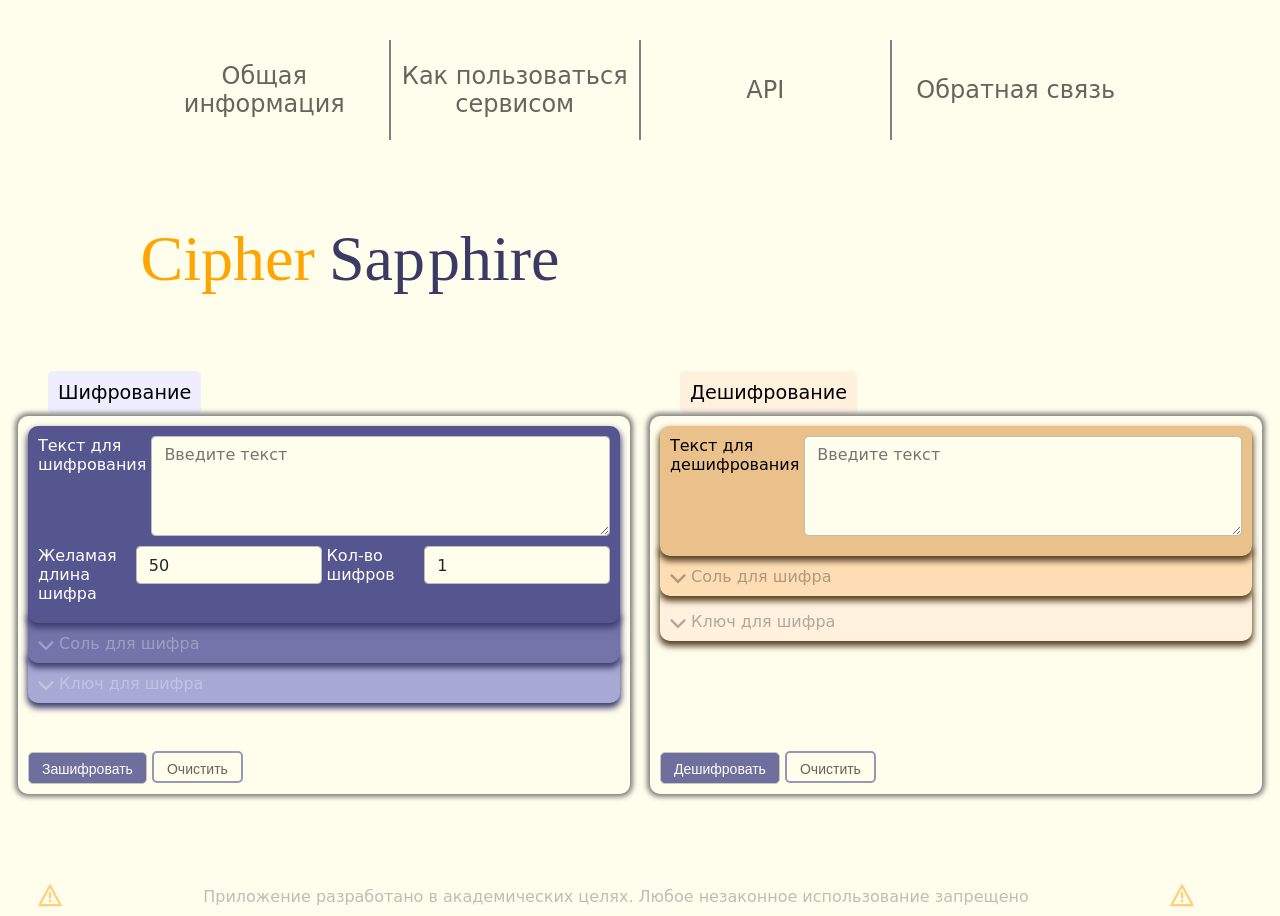
==== commit f1f2cbd1: "релизная версия" ====
--- a/index.html
+++ b/index.html
@@ -3,11 +3,14 @@
 <head>
     <meta charset="UTF-8">
     <meta name="viewport" content="width=device-width, initial-scale=1.0">
-    <title>Document</title>
-    <link rel="stylesheet" href="./index.css?ver=153">
-    <link rel="stylesheet" href="./preloader.css?ver=126" >
+    <title></title>
+    <link rel="icon" href="/favicon.ico" type="image/x-icon">
+    <link rel="stylesheet" href="./index.css?ver=170">
+    <link rel="stylesheet" href="./preloader.css?ver=126">
 </head>
 <body>
+    <div id="popup-container">
+    </div>
     <div id="preloader-container">
         <div id="container__sapphire">
             <div id="sapphire__upper-triangles-block">
@@ -65,7 +68,7 @@
                     <div class="navigation__content__section__step-num">1</div>
                     <div class="navigation__content__section__step-description">
                         В поле <span class="attention_text">Текст для шифрования</span> введи текст, который хочешь зашифровать.
-                        <br>В поле <span class="attention_text">Желаемая длина шифра</span> введи количество символов, которое ты бы хотел видеть в шифре (это значение будет учтено только если итоговое количество символов в шифре меньше желаемого). 
+                        <br>В поле <span class="attention_text">Желаемая длина шифра</span> введи количество символов, которое ты бы хотел видеть в шифре (это значение будет учтено только если количество символов в итоговом шифре меньше желаемого). 
                         <div class="how-to-use__description__slider-block">
                             <div class="slider-arrow">
                                 <svg width="1em" height="1em" viewBox="0 0 10 10" fill="none" xmlns="http://www.w3.org/2000/svg"><path d="M1 4L5 8L9 4" stroke="currentColor" stroke-width="1.5" stroke-linecap="round"/></svg>
@@ -99,7 +102,6 @@
                         <br>Для генерации соли используй endpoint <span class="attention_text">api/getCipherSalt</span> (подробнее в разделе навигации API), нажми на иконку <svg xmlns="http://www.w3.org/2000/svg" x="0px" y="0px" width="25" height="25" viewBox="0,0,256,256"><g fill="#ffffff" fill-rule="nonzero" stroke="none" stroke-width="1" stroke-linecap="butt" stroke-linejoin="miter" stroke-miterlimit="10" stroke-dasharray="" stroke-dashoffset="0" font-family="none" font-weight="none" font-size="none" text-anchor="none" style="mix-blend-mode: normal"><g transform="scale(10.66667,10.66667)"><path d="M7,5c-3.84545,0 -7,3.15455 -7,7c0,3.84545 3.15455,7 7,7c2.77499,0 5.08941,-1.6853 6.27148,-4h2.72852v3h6v-3h2v-6h-1h-9.71289c-1.11451,-2.32444 -3.44795,-4 -6.28711,-4zM7,7c2.28025,0 4.09251,1.421 4.75586,3.32813l0.23242,0.67188h10.01172v2h-2v3h-2v-3h-5.98242l-0.24805,0.63477c-0.75942,1.94073 -2.60543,3.36523 -4.76953,3.36523c-2.75455,0 -5,-2.24545 -5,-5c0,-2.75455 2.24545,-5 5,-5zM7,9c-1.64501,0 -3,1.35499 -3,3c0,1.64501 1.35499,3 3,3c1.64501,0 3,-1.35499 3,-3c0,-1.64501 -1.35499,-3 -3,-3zM7,11c0.56413,0 1,0.43587 1,1c0,0.56413 -0.43587,1 -1,1c-0.56413,0 -1,-0.43587 -1,-1c0,-0.56413 0.43587,-1 1,-1z"></path></g></g></svg> напротив поля <span class="attention_text">Ключ для шифра</span> формы в блоке Шифрование или на кнопку ниже <span class="attention_text">Получить соль</span>.
                         <div class="section-private-data" id="section-private-data--salt-block">
                             <button type="button" id="getSalt">Получить соль</button>
-                            <!--TODO идентификато ниже не должен быть с заглавной буквы-->
                             <div class="private-data__result" id="GetCipherSalt">
                                 <div class="private-data__result__text" id="cipher-salt__text-block"></div>
                             </div>
@@ -111,8 +113,6 @@
                         <div class="how-to-use__description__slider-block">
                             <div class="slider-arrow"><svg width="1em" height="1em" viewBox="0 0 10 10" fill="none" xmlns="http://www.w3.org/2000/svg"><path d="M1 4L5 8L9 4" stroke="currentColor" stroke-width="1.5" stroke-linecap="round"/></svg><span>Несколько важных уточнений</span>
                             </div>
-                            <!-- ПЕРЕИЕНУЙ КЛАСС attention_text -->
-                             <!-- ПЕРЕНЕСИ ИНФОРМАЦИЮ НИЖЕ В РАЗДЕЛ ПЕРСОНАЛЬНАЯ БЕЗОПАСНОСТЬ -->
                             <div class="slider-content">
                                 <ol>
                                     <li>Не используй соль, которую придумал сам, это не безопасно!</li>
@@ -133,7 +133,6 @@
                         <br>Для генерации ключа воспользуйся api ендпоинтом <span class="attention_text">api/getCipherKey</span> (подробнее в разделе навигации API), нажми на иконку <svg xmlns="http://www.w3.org/2000/svg" x="0px" y="0px" width="25" height="25" viewBox="0,0,256,256"><g fill="#ffffff" fill-rule="nonzero" stroke="none" stroke-width="1" stroke-linecap="butt" stroke-linejoin="miter" stroke-miterlimit="10" stroke-dasharray="" stroke-dashoffset="0" font-family="none" font-weight="none" font-size="none" text-anchor="none" style="mix-blend-mode: normal"><g transform="scale(10.66667,10.66667)"><path d="M7,5c-3.84545,0 -7,3.15455 -7,7c0,3.84545 3.15455,7 7,7c2.77499,0 5.08941,-1.6853 6.27148,-4h2.72852v3h6v-3h2v-6h-1h-9.71289c-1.11451,-2.32444 -3.44795,-4 -6.28711,-4zM7,7c2.28025,0 4.09251,1.421 4.75586,3.32813l0.23242,0.67188h10.01172v2h-2v3h-2v-3h-5.98242l-0.24805,0.63477c-0.75942,1.94073 -2.60543,3.36523 -4.76953,3.36523c-2.75455,0 -5,-2.24545 -5,-5c0,-2.75455 2.24545,-5 5,-5zM7,9c-1.64501,0 -3,1.35499 -3,3c0,1.64501 1.35499,3 3,3c1.64501,0 3,-1.35499 3,-3c0,-1.64501 -1.35499,-3 -3,-3zM7,11c0.56413,0 1,0.43587 1,1c0,0.56413 -0.43587,1 -1,1c-0.56413,0 -1,-0.43587 -1,-1c0,-0.56413 0.43587,-1 1,-1z"></path></g></g></svg> напротив поля <span class="attention_text">Соль для шифрования</span> формы основной страницы или на кнопку ниже <span class="attention_text">Получить ключ</span>
                         <div class="section-private-data" id="section-private-data--key-block">
                             <button type="button" id="getKey">Получить ключ</button>
-                            <!--TODO идентификато ниже не должен быть с заглавной буквы-->
                             <div class="private-data__result" id="GetCipherKey">
                                 <div class="private-data__result__text" id="cipher-key__text-block"></div>
                             </div>
@@ -152,10 +151,9 @@
                 <div id="api_description">
                     <div class="api_description__block">
                         <h3>Общая информация</h3>
-                        Все ендпоинты доступны по базовому URL: <span class="attention_text">https://cipphire/api</span>
                         <ul>
+                            <li>Все ендпоинты доступны по базовому URL: <span class="attention_text">https://cipphire.ru/api</span></li>
                             <li>Передача персонального api ключа или заголовка авторизации: не требуется</li>
-                            <li>Ограничение на отправку запросов в минуту?</li>
                         </ul>
                     </div>
                     <div class="api_description__block">
@@ -424,7 +422,7 @@
                 <div class="navigation__content__section" id="feedback-fields-block">
                     <div class="input-block__field-row">
                         <label for="feedback-text">Вопрос/предложение</label>
-                        <textarea class="feedback-fields-block__field" type="text" placeholder="Макс. 500 символов" id="feedback-text" required="required"></textarea>
+                        <textarea class="feedback-fields-block__field" type="text" placeholder="Макс. 500 символов" id="feedback-text"></textarea>
                     </div>
                     <div class="input-block__field-row">
                         <label for="feedback-sender-contact">Контакт для обратной связи (не обязательно)</label>
@@ -461,58 +459,44 @@
                     <div id="content__encrypt-block__encrypt" class="content__input-block">
                         <div class="input-block__field-row">
                             <label for="encryptText">Текст для шифрования</label>
-                            <textarea type="text" placeholder="Введите текст" id="encryptText" required></textarea>
+                            <textarea type="text" placeholder="Введите текст" id="encryptText"></textarea>
                         </div>
                         <div class="input-block__field-row field-row--two-fields">
                             <label for="cipherLength">Желамая длина шифра</label>
-                            <input type="number" placeholder="мин. 50 макс. 899" id="cipherLength" min="50" max="100" required="required" value="50">
+                            <input type="number" placeholder="мин. 50 макс. 899" id="cipherLength" min="50" max="100" value="50">
                             <label for="cipherCount">Кол-во шифров</label>
-                            <input type="numberа" placeholder="мин. 1 макс. 20" id="cipherCount" min="0" max="100" value="1" required>
+                            <input type="numberа" placeholder="мин. 1 макс. 20" id="cipherCount" min="0" max="100" value="1">
                         </div>
                     </div>
                     <div id="content__encrypt-block__salt" class="content__input-block input-block--minor">
                         <div class="input-block__field-row">
-                            <!-- <label for="cipherSalt">Соль для шифра</label> -->
-                            <textarea type="text" placeholder="Введите текст" id="cipherSalt" class="cipher-salt-input"></textarea>
+                            <textarea type="text" placeholder="Введите соль" id="cipherSalt" class="cipher-salt-input"></textarea>
                             <div class="input-block__icon-block">
-                                <!-- <div  > -->
                                     <svg class="input-block__icon-block__icon" id="api-get-cipher-salt" xmlns="http://www.w3.org/2000/svg" x="0px" y="0px" width="25" height="25" viewBox="0,0,256,256"><g fill="#ffffff" fill-rule="nonzero" stroke="none" stroke-width="1" stroke-linecap="butt" stroke-linejoin="miter" stroke-miterlimit="10" stroke-dasharray="" stroke-dashoffset="0" font-family="none" font-weight="none" font-size="none" text-anchor="none" style="mix-blend-mode: normal"><g transform="scale(10.66667,10.66667)"><path d="M7,5c-3.84545,0 -7,3.15455 -7,7c0,3.84545 3.15455,7 7,7c2.77499,0 5.08941,-1.6853 6.27148,-4h2.72852v3h6v-3h2v-6h-1h-9.71289c-1.11451,-2.32444 -3.44795,-4 -6.28711,-4zM7,7c2.28025,0 4.09251,1.421 4.75586,3.32813l0.23242,0.67188h10.01172v2h-2v3h-2v-3h-5.98242l-0.24805,0.63477c-0.75942,1.94073 -2.60543,3.36523 -4.76953,3.36523c-2.75455,0 -5,-2.24545 -5,-5c0,-2.75455 2.24545,-5 5,-5zM7,9c-1.64501,0 -3,1.35499 -3,3c0,1.64501 1.35499,3 3,3c1.64501,0 3,-1.35499 3,-3c0,-1.64501 -1.35499,-3 -3,-3zM7,11c0.56413,0 1,0.43587 1,1c0,0.56413 -0.43587,1 -1,1c-0.56413,0 -1,-0.43587 -1,-1c0,-0.56413 0.43587,-1 1,-1z"></path></g></g></svg>
-                                <!-- </div> -->
-                                <!-- <div  > -->
                                     <svg class="input-block__icon-block__icon icon--copy" id="copy-cipher-salt" width="1.3em" height="1.3em" viewBox="0 0 16 16" fill="none" xmlns="http://www.w3.org/2000/svg"><rect x="3" y="5" width="8" height="10" stroke="currentColor" stroke-width="1.5"/><rect x="5" y="3" width="8" height="10" stroke="currentColor" stroke-width="1.5"/></svg>
-                                <!-- </div> -->
-                            </div>
-                            <!-- <i id="api-get-cipher-salt" class="fa fa-refresh" aria-hidden="true"></i> -->
+                            </div>
                         </div>
                         <div class="content__input-block__block-slide">
-                            <!-- <i class="fa fa-chevron-down"></i> -->
                             <svg class="input-block__block-slide__icon-arrow" width="1em" height="1em" viewBox="0 0 10 10" fill="none" xmlns="http://www.w3.org/2000/svg"><path d="M1 4L5 8L9 4" stroke="currentColor" stroke-width="1.5" stroke-linecap="round"/></svg>
                             Соль для шифра
                         </div>
                     </div>
                     <div id="content__encrypt-block__key" class="content__input-block input-block--minor">
                         <div class="input-block__field-row">
-                            <!-- <label for="cipherSalt">Ключ для шифра</label> -->
-                            <textarea type="text" placeholder="Введите текст" id="cipherKey" class="cipher-key-input"></textarea>
+                            <textarea type="text" placeholder="Введите ключ" id="cipherKey" class="cipher-key-input"></textarea>
                             <div class="input-block__icon-block">
-                                <!-- <div  > -->
                                     <svg id="api-get-cipher-key" class="input-block__icon-block__icon" xmlns="http://www.w3.org/2000/svg" x="0px" y="0px" width="25" height="25" viewBox="0,0,256,256"><g fill="#ffffff" fill-rule="nonzero" stroke="none" stroke-width="1" stroke-linecap="butt" stroke-linejoin="miter" stroke-miterlimit="10" stroke-dasharray="" stroke-dashoffset="0" font-family="none" font-weight="none" font-size="none" text-anchor="none" style="mix-blend-mode: normal"><g transform="scale(10.66667,10.66667)"><path d="M7,5c-3.84545,0 -7,3.15455 -7,7c0,3.84545 3.15455,7 7,7c2.77499,0 5.08941,-1.6853 6.27148,-4h2.72852v3h6v-3h2v-6h-1h-9.71289c-1.11451,-2.32444 -3.44795,-4 -6.28711,-4zM7,7c2.28025,0 4.09251,1.421 4.75586,3.32813l0.23242,0.67188h10.01172v2h-2v3h-2v-3h-5.98242l-0.24805,0.63477c-0.75942,1.94073 -2.60543,3.36523 -4.76953,3.36523c-2.75455,0 -5,-2.24545 -5,-5c0,-2.75455 2.24545,-5 5,-5zM7,9c-1.64501,0 -3,1.35499 -3,3c0,1.64501 1.35499,3 3,3c1.64501,0 3,-1.35499 3,-3c0,-1.64501 -1.35499,-3 -3,-3zM7,11c0.56413,0 1,0.43587 1,1c0,0.56413 -0.43587,1 -1,1c-0.56413,0 -1,-0.43587 -1,-1c0,-0.56413 0.43587,-1 1,-1z"></path></g></g></svg>
-                                <!-- </div> -->
-                                <!-- <div > -->
                                     <svg class="input-block__icon-block__icon icon--copy" width="1.3em" height="1.3em" viewBox="0 0 16 16" fill="none" xmlns="http://www.w3.org/2000/svg"><rect x="3" y="5" width="8" height="10" stroke="currentColor" stroke-width="1.5"/><rect x="5" y="3" width="8" height="10" stroke="currentColor" stroke-width="1.5"/></svg>
-                                <!-- </div> -->
-                            </div>
-                            <!-- <i id="api-get-cipher-key" class="fa fa-refresh" aria-hidden="true"></i> -->
+                            </div>
                         </div>
                         <div class="content__input-block__block-slide">
-                            <!-- <i class="fa fa-chevron-down"></i> -->
                             <svg class="input-block__block-slide__icon-arrow" width="1em" height="1em" viewBox="0 0 10 10" fill="none" xmlns="http://www.w3.org/2000/svg"><path d="M1 4L5 8L9 4" stroke="currentColor" stroke-width="1.5" stroke-linecap="round"/></svg>
                             Ключ для шифра
                         </div>
                     </div>
                     <div class="content-block__btn-block">
                         <button type="button" id="content__encrypt-block__encrypt-submit" class="content__input-block__submit-btn">Зашифровать</button>
-                        <button type="reset" class="content__encrypt-block__encrypt-clear">Очистить</button>
+                        <button type="button" class="content__encrypt-block__encrypt-clear">Очистить</button>
                     </div>
                 </form>
             </div>
@@ -526,22 +510,18 @@
                     </div>
                     <div id="content__decrypt-block__decrypt" class="content__input-block input-block--minor">
                         <div class="input-block__field-row">
-                            <!-- <label for="cipherSalt_decrypt">Соль для шифра</label> -->
-                            <textarea type="text" placeholder="Введите текст" id="cipherSalt_decrypt" class="cipher-salt-input"></textarea>
+                            <textarea type="text" placeholder="Введите соль" id="cipherSalt_decrypt" class="cipher-salt-input"></textarea>
                         </div>
                         <div class="content__input-block__block-slide">
-                            <!-- <i class="fa fa-chevron-down"></i> -->
                             <svg class="input-block__block-slide__icon-arrow" width="1em" height="1em" viewBox="0 0 10 10" fill="none" xmlns="http://www.w3.org/2000/svg"><path d="M1 4L5 8L9 4" stroke="currentColor" stroke-width="1.5" stroke-linecap="round"/></svg>
                             Соль для шифра
                         </div>
                     </div>
                     <div id="content__decrypt-block__key" class="content__input-block input-block--minor">
                         <div class="input-block__field-row">
-                            <!-- <label for="cipherSalt">Ключ для шифра</label> -->
-                            <textarea type="text" placeholder="Введите текст" id="cipher-key--decrypt" class="cipher-key-input"></textarea>
+                            <textarea type="text" placeholder="Введите ключ" id="cipher-key--decrypt" class="cipher-key-input"></textarea>
                         </div>
                         <div class="content__input-block__block-slide">
-                            <!-- <i class="fa fa-chevron-down"></i> -->
                             <svg class="input-block__block-slide__icon-arrow" width="1em" height="1em" viewBox="0 0 10 10" fill="none" xmlns="http://www.w3.org/2000/svg"><path d="M1 4L5 8L9 4" stroke="currentColor" stroke-width="1.5" stroke-linecap="round"/></svg>
                             Ключ для шифра
                         </div>
@@ -549,7 +529,7 @@
                     <div id="content__decrypt-block__result"></div>
                     <div class="content-block__btn-block">
                         <button type="button" id="content__decrypt-block__decrypt-btn" class="content__input-block__submit-btn">Дешифровать</button>
-                        <button type="reset" class="content__encrypt-block__encrypt-clear">Очистить</button>
+                        <button type="button" class="content__encrypt-block__encrypt-clear">Очистить</button>
                     </div>
                 </form>
             </div>
@@ -563,7 +543,7 @@
                 <path d="M8 1L15 14H1L8 1Z" stroke="currentColor" stroke-width="1.5" stroke-linejoin="round"/>
                 <path d="M8 6V9M8 11V11.5" stroke="currentColor" stroke-width="1.5" stroke-linecap="round"/>
             </svg>
-        <div id="footer-content__notification">Приложение разработано в академических целях. Использование с целью нарушить закон запрещено</div>
+        <div id="footer-content__notification">Приложение разработано в академических целях. Любое незаконное использование запрещено</div>
             <svg width="1.5em" height="1.5em" viewBox="0 0 16 16" fill="none" xmlns="http://www.w3.org/2000/svg">
                 <path d="M8 1L15 14H1L8 1Z" stroke="currentColor" stroke-width="1.5" stroke-linejoin="round"/>
                 <path d="M8 6V9M8 11V11.5" stroke="currentColor" stroke-width="1.5" stroke-linecap="round"/>
@@ -571,6 +551,6 @@
         </div>
     </footer>
     <script src="./index.js" type="module"></script>
-    <script type="module" src="./preloader.js?ver=137"></script>
+    <script type="module" src="./preloader.js?ver=152"></script>
 </body>
 </html>
--- a/index.css
+++ b/index.css
@@ -15,10 +15,14 @@
   overflow-y: scroll;
   font-family: system-ui;
   background: var(--color_background);
-  overflow-x: auto;
+  overflow-x: hidden;
   display: flex;
     flex-direction: column;
   height: 100vh;
+
+  &.overflow-hide{
+    overflow: hidden;
+  }
 }
 
 button{
@@ -40,9 +44,7 @@
 }
 
 footer{
-  /* position: fixed;
-  bottom: 0; */
-  width: 100vw;
+  width: 95vw;
   display: flex;
     justify-content: center;
   z-index: -1;
@@ -71,6 +73,53 @@
   resize: vertical;
 }
 
+#popup-container{
+  position: fixed;
+  margin: auto;
+  width: 30vw;
+  z-index: 101;
+  justify-self: anchor-center;
+  top: 50px;
+  display: none;
+
+  @media (max-width: 1000px) {
+    width: 90vw;
+  }
+
+  &.visible{
+    display: block;
+  }
+
+  &>.popup-container__block{
+    padding: 10px;
+    box-shadow: 0px 2px 6px 3px #848484;
+    border-radius: 10px;
+    background: #eac18a;
+    display: flex;
+    flex-direction: column;
+    transition: 0.5s;
+    visibility: hidden;
+
+    &.animate{
+      visibility: visible;
+      transform: translateY(10px);
+    }
+
+    &>.popup-container__block__text{
+      padding: 10px;
+      font-size: 1.2rem;
+      text-align: center;
+    }
+
+    &>button{
+      width: 60px;
+      align-self: center;
+      font-size: 1.3rem;
+    }
+  }
+
+}
+
 #feedback-fields-block{
   margin: 15px 0;
 
@@ -132,6 +181,10 @@
 
   &>svg{
     color: orange;
+
+    @media (max-width: 1000px) {
+      font-size: 2rem;
+    }
   }
 
   &>#footer-content__notification{
@@ -168,6 +221,11 @@
     @media (max-width: 1000px) {
       width: auto;
       font-size: 1.2rem;
+    }
+
+    @media (max-width: 800px) {
+      width: auto;
+      font-size: 1rem;
     }
 
     &.shift{
@@ -483,7 +541,6 @@
         border-radius: 10px;
         margin: 10px;
         box-shadow: 0 0 5px 3px grey;
-        /* padding-bottom: 50px; */
         background: #fffdeb;
         position: relative;
 
@@ -495,16 +552,24 @@
           z-index: -1;
           position: absolute;
           top: -45px;
-          left: 50px;
+          left: 30px;
           font-size: 1.2rem;
-          /* border: 2px solid #c6c6c6; */
           color: black;
           padding: 10px;
           border-radius: 5px;
         }
 
+        @media (max-width: 1000px) {
+          &:last-child {
+
+            &:before{
+              left: auto;
+              right: 30px;
+            }
+          }
+        }
+
         &>form{
-          /* position: relative; */
           height: 100%;
           display: flex;
             flex-direction: column;
@@ -593,13 +658,6 @@
                 opacity: 0.3;
                 transition: 0.2s;
 
-                &:hover{
-                  opacity: 1;
-                  /* &>.input-block__block-slide__icon-arrow{
-                    transform: translateY(6px);
-                  } */
-                }  
-
                 &>.input-block__block-slide__icon-arrow{
                   transition: 0.3s;
                   transform: translateY(3px);
@@ -611,7 +669,6 @@
 
                 &>.cipher-salt-input{
                   height: 80px;
-
                 }
 
                 &>.fa-refresh{
@@ -643,11 +700,19 @@
               grid-template-columns: 1fr 5fr;
               gap: 5px;
 
-             &.field-row--two-fields{
-                grid-template-columns: repeat(2, 1fr 2fr);
-             } 
-
-             &>textarea{
+            @media (max-width: 1000px) {
+              grid-template-columns: 1fr 2fr;
+            }
+
+            &.field-row--two-fields{
+              grid-template-columns: repeat(2, 1fr 2fr);
+
+              @media (max-width: 1000px) {
+                grid-template-columns: 1fr 2fr;
+              }
+            } 
+
+            &>textarea{
               transition: 0.5s;
 
               &.shake{
@@ -656,7 +721,7 @@
                 animation-iteration-count: 1;
                 animation-timing-function: ease-in-out;
               }
-             }
+            }
           }  
         }
 
@@ -714,32 +779,12 @@
             background: var(--color_blue_minor);
             background: #7474ab;
             transform: translateY(-10px);
-
-            /* &>.input-block__field-row{
-              height: 0;
-              overflow: hidden;
-              transition: 0.3s;
-            } */
           }
           & #content__encrypt-block__key{
             z-index: 8;
-            /* transform: translateY(-100%); */
             background: #a9a9d5;
             transform: translateY(-20px);
-            /* background: var(--color_blue_minor); */
-
-             &>.input-block__field-row{
-              /* height: 0;
-              overflow: hidden; */
-              /* transition: 0.3s; */
-
-              /* &.visible{
-                height: 100px;
-              } */
-            }
-
           }
-
       }
 
       & #cipher-content__decrypt-block{
@@ -797,6 +842,12 @@
         align-items: flex-start;
         gap: 5px;
         margin-bottom: 30px;
+      }
+
+      &>button{
+        background: #fff6ea;
+        color: black;
+        border: 1px solid #eac18a;
       }
     }
   }
